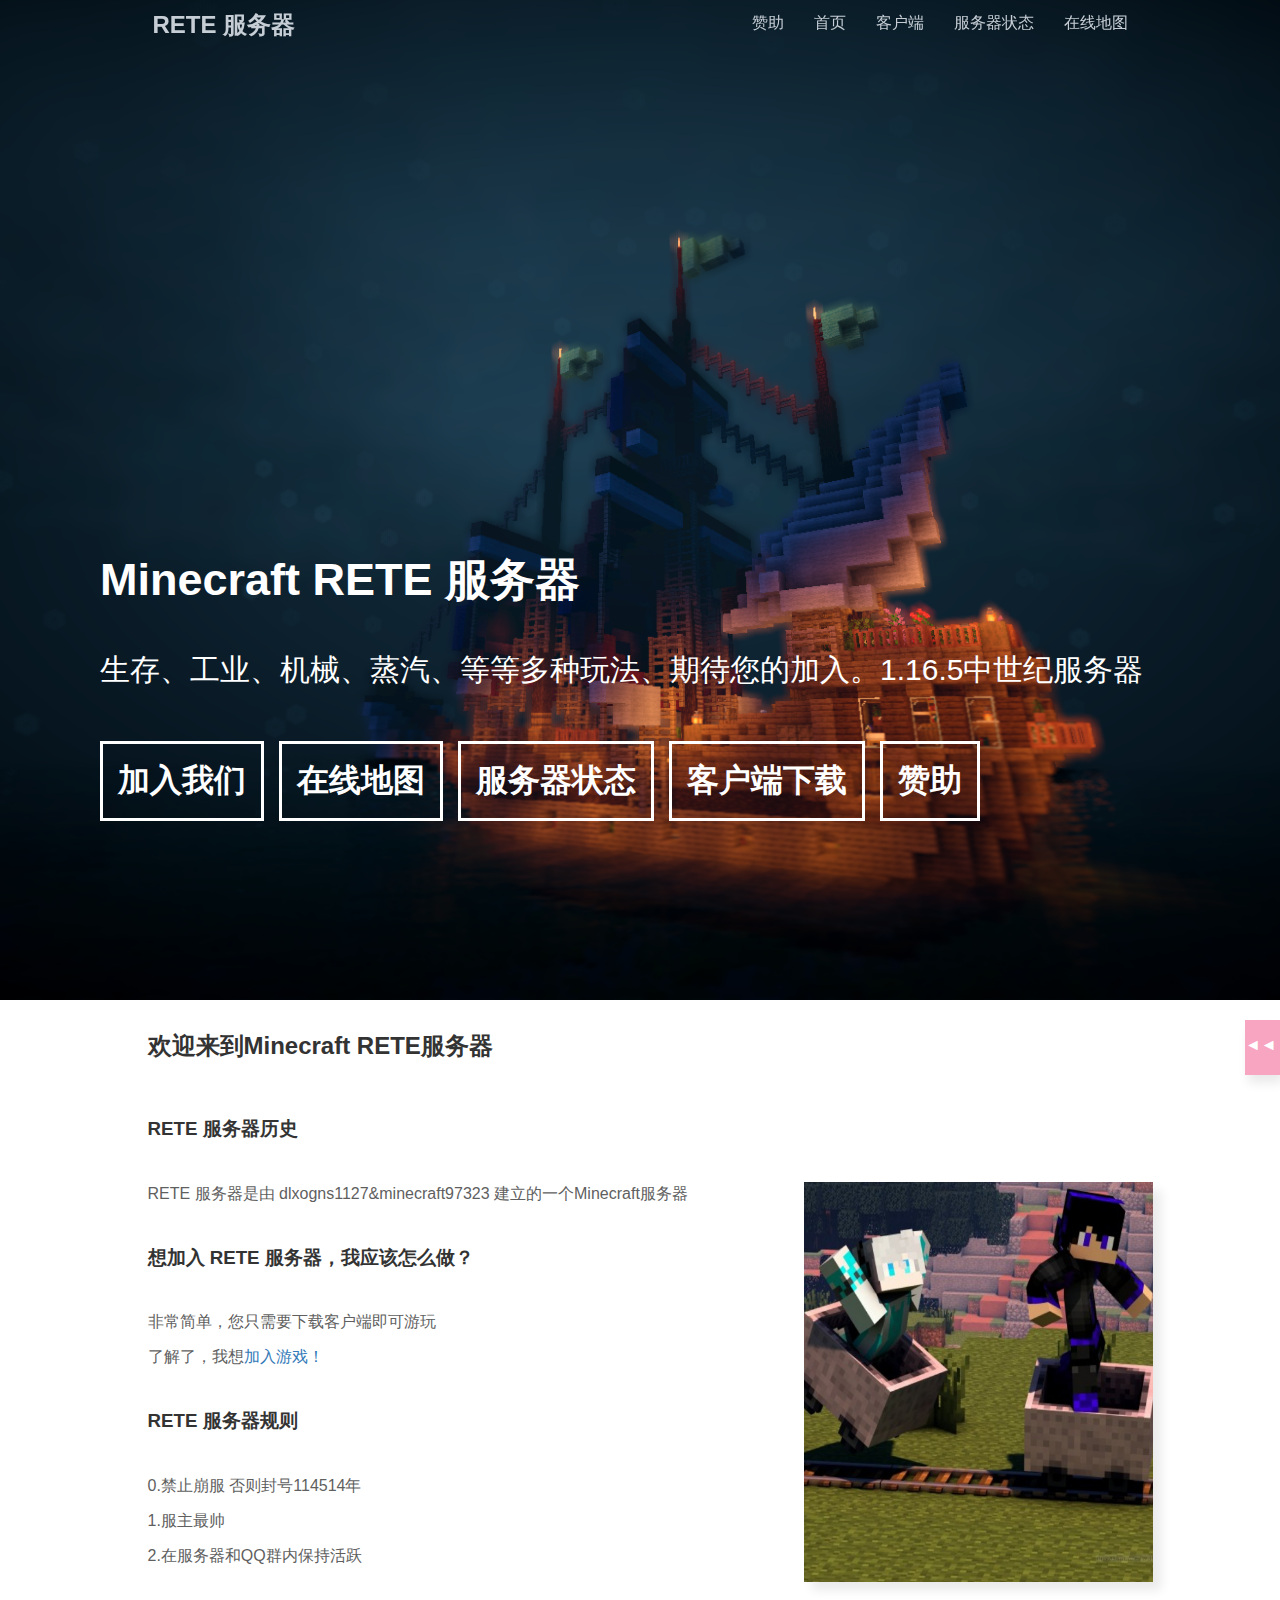
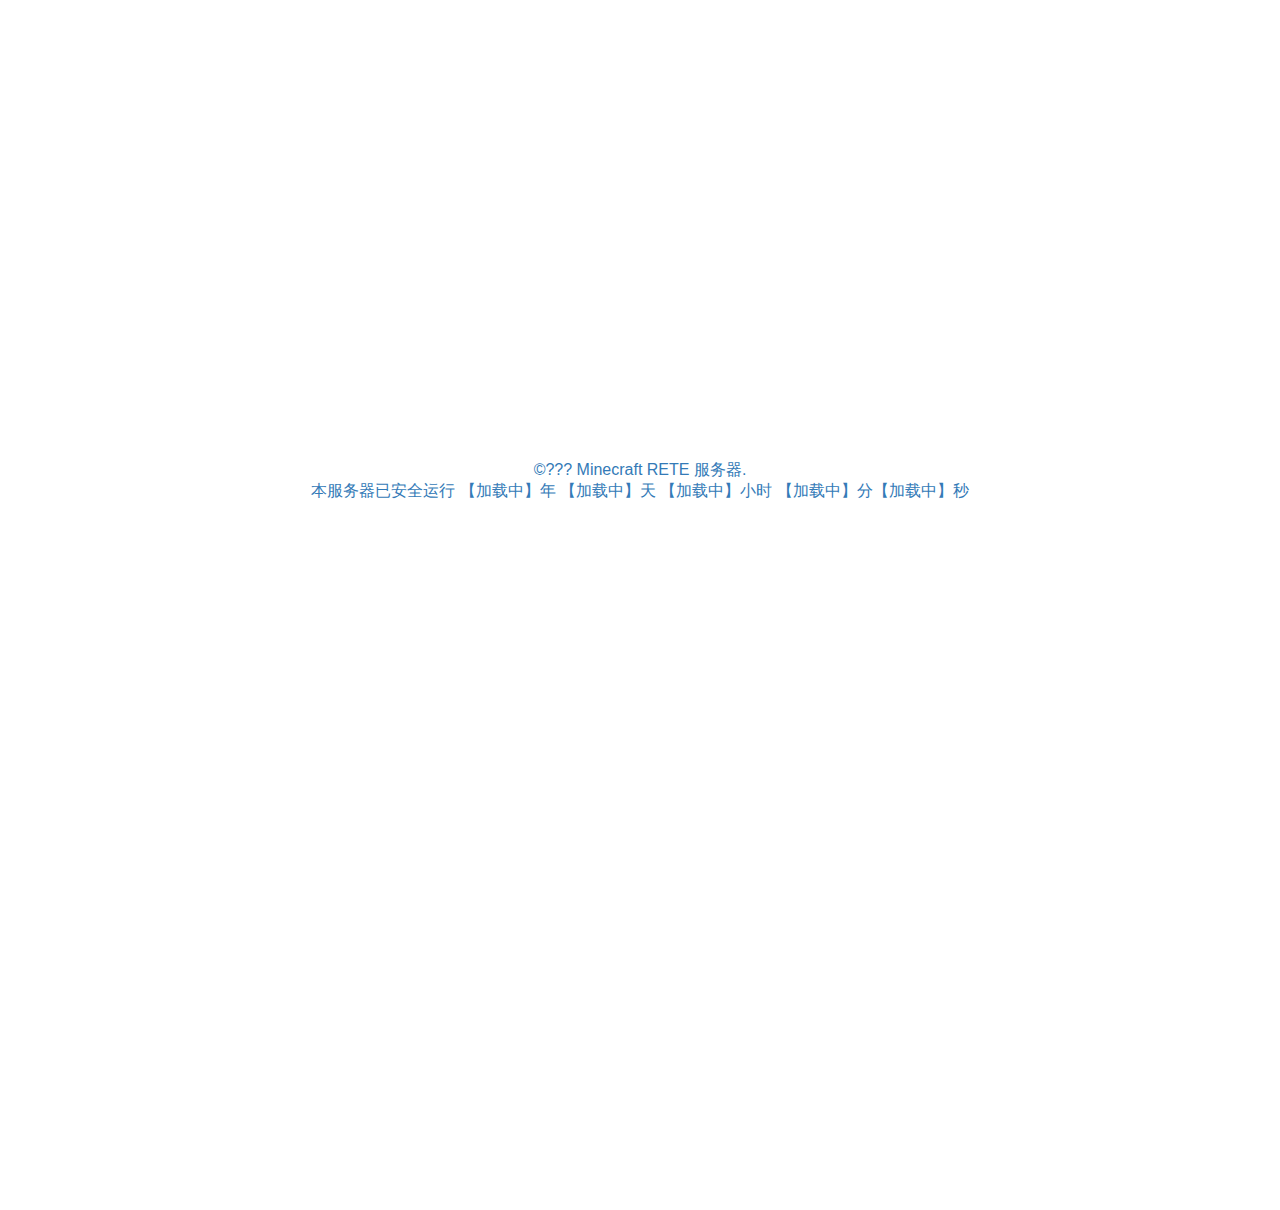
==== index.html @ aaea211e "Update index.html" ====
<!DOCTYPE html>
<html>

<head>
	<meta charset="utf-8">
              <meta name="referrer" content="no-referrer" />
	<meta name="description"
		content="欢迎访问 Minecraft RETE 服务器官网，Minecraft RETE 服务器是一个拥有生存、工业、机械、蒸汽、等等多种玩法，期待您的加入1.16.5中世纪服务器Minecraft RETE" />
	<meta http-equiv="X-UA-Compatible" content="IE=edge">
	<title>主页 | Minecraft RETE 服务器</title>
	<link rel="stylesheet" type="text/css" href="static/css/main.css">
	<link rel="shortcut icon" href="static/images/icon.ico" type="image/x-icon">
	<style type="text/css">
		.loading {
			width: 100%;
			height: 100%;
			z-index: 100;
			position: fixed;
			background: #FCFCFC;
		}

		.loading-img {
			width: 30em;
			height: 45em;
			margin: auto;
			background: url(static/images/1612704618.gif);
		}

		#menu-box {
			position: fixed;
			overflow: hidden;
			width: 100%;
			transition-duration: 0.4s;
			height: 3.125em;
			background: none;
		}

		.menu {
			width: 62.8125em;
			margin: auto;
			height: 3.125em;
			background: none;
		}

		.menu-item h2 a {
			padding-top: 0.375em;
			color: #C6CDD4;
			transition-duration: 0.4s;
			padding-left: 0.625em;
			float: left;
		}

		.menu-item a {
			padding: 0.8125em 0.9375em;
			color: #C6CDD4;
			float: right;
			transition-duration: 0.4s;
		}

		.menu-item a:hover {
			color: white;
			font-size: 1.25em;
		}

		.menu-item h2 a:hover {
			color: white;
			font-size: 1.6875em;
		}

		#item-box {
			height: 113.125em;
			background: white;
			overflow: hidden;
		}
	</style>
</head>

<body>
	<div id="menu-box">
		<div class="menu">
			<div class="menu-item">
				<h2 class="logo"><a href="/">RETE 服务器</a></h2>
				<div class="menu-item-list">
					<a href="http://p4.simpfun.cn:8948/">在线地图</a>
					<a href="status.html">服务器状态</a>
					<a href="download.html">客户端</a>
					<a href="/">首页</a>
					<a href="afdian.html">赞助</a>
				</div>
			</div>
		</div>
	</div>
	<div id="banner">
		<div class="join-buttom">
			<div class="join-item">
				<h2>Minecraft RETE 服务器</h2>
				<p>生存、工业、机械、蒸汽、等等多种玩法、期待您的加入。1.16.5中世纪服务器</p>
			</div>
			<h1><a href="https://jq.qq.com/?_wv=1027&k=o0RFuHCW">加入我们</a></h1>
			<h1><a href="http://p4.simpfun.cn:8948/">在线地图</a></h1>
			<h1><a href="status.html">服务器状态</a></h1>
			<h1><a href="download.html">客户端下载</a></h1>
			<h1><a href="afdian.html">赞助</a></h1>
		</div>
	</div>
	<div id="item-box">
		<div class="box"><a href="https://jq.qq.com/?_wv=1027&k=o0RFuHCW">&#9668&#9668 &nbsp; &nbsp;加入我们</a></div>
		<div class="item-page-box">
			<div class="item-page">
				<h2>欢迎来到Minecraft RETE服务器</h2>
				<div class="item-font">
					<img src="static/images/tx.jpg" alt="服务器LOGO">
					<h3>RETE 服务器历史</h3>
					<p>RETE 服务器是由 dlxogns1127&amp;minecraft97323 建立的一个Minecraft服务器</p>
					<h3>想加入 RETE 服务器，我应该怎么做？</h3>
					<p>非常简单，您只需要下载客户端即可游玩</p>
					<p>了解了，我想<a href="download.html">加入游戏！</a></p>
					<h3>RETE 服务器规则</h3>
					<p>0.禁止崩服 否则封号114514年</p>
					<p>1.服主最帅</p>
					<p>2.在服务器和QQ群内保持活跃</p>
				</div>
			</div>
		</div>
		<div id="footer">
			<p id="counter">
				&copy;<span id="year">???</span>&nbsp;Minecraft RETE 服务器.<br />
				<span id="sitetime">本服务器已安全运行 【加载中】年 【加载中】天 【加载中】小时 【加载中】分【加载中】秒</span>
			</p>
		</div>
	</div>
	<script src="https://code.jquery.com/jquery-3.6.1.js"
		integrity="sha256-3zlB5s2uwoUzrXK3BT7AX3FyvojsraNFxCc2vC/7pNI=" crossorigin="anonymous"></script>
	<script>
		function scroll() {
			var top = $("#item-box").offset().top;
			var scrollTop = $(window).scrollTop();
			if (scrollTop < top) {
				$('#menu-box').css({ "background": "none" });
				$('#menu-box').css({ "box-shadow": "none" });
				$(".menu-item h2 a").css({ "color": "#C6CDD4" })
				$(".menu-item a").css({ "color": "#C6CDD4" });
			} else {
				$("#menu-box").css({ "background": "#FFFFFF" });
				$("#menu-box").css({ "box-shadow": "0em 0em 0.5em #EAEAEA" });
				$(".menu-item h2 a").css({ "color": "#333333" })
				$(".menu-item-list a").css({ "color": "#333333" });
			}
		}
		$(window).on('scroll', function () {
			scroll()
		});
	</script>
	<script src="static/js/main.js"></script>
</body>

</html>
---- static/css/main.css ----
* {
	margin: 0px;
	padding: 0px;
	font-family: "微软雅黑", Roboto, Arial, sans-serif;
}

a {
	text-decoration: none;
}

#banner {
	background: url(../images/5dd404628e0e2e3ee9333fbb.png);
	background-size: cover;
	background-position: center;
	width: 100%;
	height: 1000px;
}

.join-buttom {
	padding-top: 550px;
	padding-left: 100px;
}

.join-buttom a {
	padding: 15px;
	border: 3px solid white;
	color: white;
	margin-right: 15px;
	float: left;
	transition: 0.4s;
}

.join-item {
	font-size: 1.875em;
	color: white;
	padding-bottom: 50px;
}

.join-item h2 {
	margin-bottom: 40px;
}

.join-buttom a:hover {
	color: black;
	background: white;
}

.item-page-box {
	padding-top: 10px;
	width: 1005px;
	height: 1050px;
	margin: auto;
	color: #5F5F5F;
	padding-left: 20px;
}

.item-page-box hr {
	margin-top: 20px;
	margin-bottom: 50px;
	height: 4px;
	border: none;
	background: #EBEBEB;
}

.item-page-box h2 {
	padding: 20px 0px;
	color: #333333;
}

.item-font h3 {
	line-height: 5em;
	color: #333333;
}

.item-font p {
	line-height: 2.1875em;
}

.item-font a {
	color: #337AB7;
}

.item-font img {
	margin-top: 6.25em;
	box-shadow: 0.5em 0.5em 0.625em #EAEAEA;
	float: right;
	height: 25em;
	width: 21.8125em;
}

#footer {
	padding-bottom: 40px;
}

#footer a {
	padding-right: 20px;
	color: #5F5F5F;
	transition: 0.4s;
}

#footer a:hover {
	color: #337AB7;
}

#footer p[id="counter"] {
	color: #337AB7;
	text-align: center;
}

.box a {
	overflow: hidden;
	color: white;
	margin-top: 20px;
	float: right;
	background: #f8a5c2;
	width: 25px;
	height: 40px;
	padding-top: 15px;
	padding-right: 10px;
	white-space: nowrap;
	transition: 0.4s;
	box-shadow: 3px 8px 10px #EAEAEA;
}

.box a:hover {
	width: 120px;
}
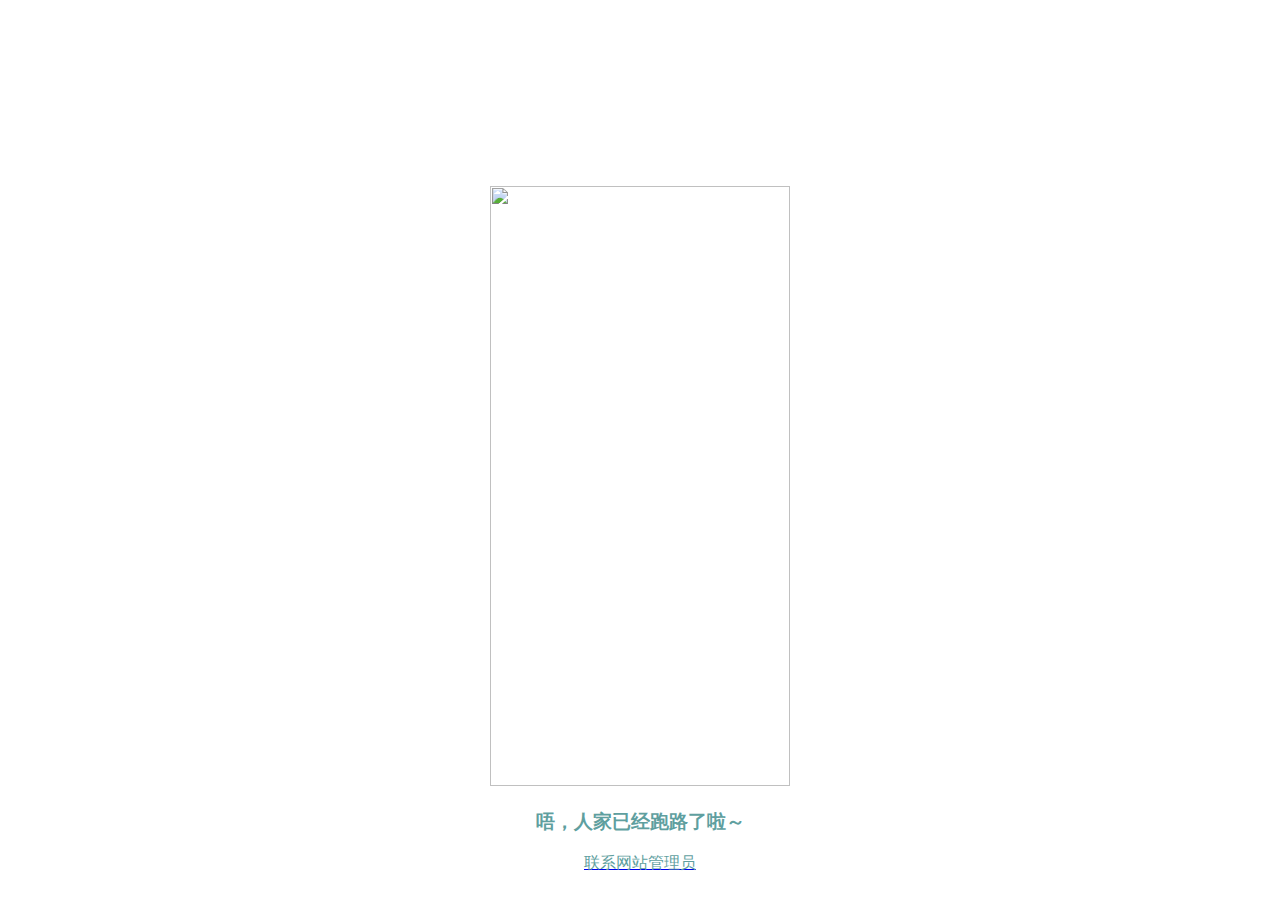
==== commit 873bd780: "跑路" ====
--- a/index.html
+++ b/index.html
@@ -1,157 +1,20 @@
-<!DOCTYPE html>
+<!doctype html>
 <html>
-
 <head>
-	<meta charset="utf-8">
-              <meta name="referrer" content="no-referrer" />
-	<meta name="description"
-		content="欢迎访问 Minecraft RETE 服务器官网，Minecraft RETE 服务器是一个拥有生存、工业、机械、蒸汽、等等多种玩法，期待您的加入1.16.5中世纪服务器Minecraft RETE" />
-	<meta http-equiv="X-UA-Compatible" content="IE=edge">
-	<title>主页 | Minecraft RETE 服务器</title>
-	<link rel="stylesheet" type="text/css" href="static/css/main.css">
-	<link rel="shortcut icon" href="static/images/icon.ico" type="image/x-icon">
-	<style type="text/css">
-		.loading {
-			width: 100%;
-			height: 100%;
-			z-index: 100;
-			position: fixed;
-			background: #FCFCFC;
-		}
-
-		.loading-img {
-			width: 30em;
-			height: 45em;
-			margin: auto;
-			background: url(static/images/1612704618.gif);
-		}
-
-		#menu-box {
-			position: fixed;
-			overflow: hidden;
-			width: 100%;
-			transition-duration: 0.4s;
-			height: 3.125em;
-			background: none;
-		}
-
-		.menu {
-			width: 62.8125em;
-			margin: auto;
-			height: 3.125em;
-			background: none;
-		}
-
-		.menu-item h2 a {
-			padding-top: 0.375em;
-			color: #C6CDD4;
-			transition-duration: 0.4s;
-			padding-left: 0.625em;
-			float: left;
-		}
-
-		.menu-item a {
-			padding: 0.8125em 0.9375em;
-			color: #C6CDD4;
-			float: right;
-			transition-duration: 0.4s;
-		}
-
-		.menu-item a:hover {
-			color: white;
-			font-size: 1.25em;
-		}
-
-		.menu-item h2 a:hover {
-			color: white;
-			font-size: 1.6875em;
-		}
-
-		#item-box {
-			height: 113.125em;
-			background: white;
-			overflow: hidden;
-		}
-	</style>
+<meta charset="utf-8">
+<title>跑路</title>
+<meta http-equiv="refresh" content="5;url=https://bbs.mcrete.top">
 </head>
 
 <body>
-	<div id="menu-box">
-		<div class="menu">
-			<div class="menu-item">
-				<h2 class="logo"><a href="/">RETE 服务器</a></h2>
-				<div class="menu-item-list">
-					<a href="http://p4.simpfun.cn:8948/">在线地图</a>
-					<a href="status.html">服务器状态</a>
-					<a href="download.html">客户端</a>
-					<a href="/">首页</a>
-					<a href="afdian.html">赞助</a>
-				</div>
-			</div>
-		</div>
-	</div>
-	<div id="banner">
-		<div class="join-buttom">
-			<div class="join-item">
-				<h2>Minecraft RETE 服务器</h2>
-				<p>生存、工业、机械、蒸汽、等等多种玩法、期待您的加入。1.16.5中世纪服务器</p>
-			</div>
-			<h1><a href="https://jq.qq.com/?_wv=1027&k=o0RFuHCW">加入我们</a></h1>
-			<h1><a href="http://p4.simpfun.cn:8948/">在线地图</a></h1>
-			<h1><a href="status.html">服务器状态</a></h1>
-			<h1><a href="download.html">客户端下载</a></h1>
-			<h1><a href="afdian.html">赞助</a></h1>
-		</div>
-	</div>
-	<div id="item-box">
-		<div class="box"><a href="https://jq.qq.com/?_wv=1027&k=o0RFuHCW">&#9668&#9668 &nbsp; &nbsp;加入我们</a></div>
-		<div class="item-page-box">
-			<div class="item-page">
-				<h2>欢迎来到Minecraft RETE服务器</h2>
-				<div class="item-font">
-					<img src="static/images/tx.jpg" alt="服务器LOGO">
-					<h3>RETE 服务器历史</h3>
-					<p>RETE 服务器是由 dlxogns1127&amp;minecraft97323 建立的一个Minecraft服务器</p>
-					<h3>想加入 RETE 服务器，我应该怎么做？</h3>
-					<p>非常简单，您只需要下载客户端即可游玩</p>
-					<p>了解了，我想<a href="download.html">加入游戏！</a></p>
-					<h3>RETE 服务器规则</h3>
-					<p>0.禁止崩服 否则封号114514年</p>
-					<p>1.服主最帅</p>
-					<p>2.在服务器和QQ群内保持活跃</p>
-				</div>
-			</div>
-		</div>
-		<div id="footer">
-			<p id="counter">
-				&copy;<span id="year">???</span>&nbsp;Minecraft RETE 服务器.<br />
-				<span id="sitetime">本服务器已安全运行 【加载中】年 【加载中】天 【加载中】小时 【加载中】分【加载中】秒</span>
-			</p>
-		</div>
-	</div>
-	<script src="https://code.jquery.com/jquery-3.6.1.js"
-		integrity="sha256-3zlB5s2uwoUzrXK3BT7AX3FyvojsraNFxCc2vC/7pNI=" crossorigin="anonymous"></script>
-	<script>
-		function scroll() {
-			var top = $("#item-box").offset().top;
-			var scrollTop = $(window).scrollTop();
-			if (scrollTop < top) {
-				$('#menu-box').css({ "background": "none" });
-				$('#menu-box').css({ "box-shadow": "none" });
-				$(".menu-item h2 a").css({ "color": "#C6CDD4" })
-				$(".menu-item a").css({ "color": "#C6CDD4" });
-			} else {
-				$("#menu-box").css({ "background": "#FFFFFF" });
-				$("#menu-box").css({ "box-shadow": "0em 0em 0.5em #EAEAEA" });
-				$(".menu-item h2 a").css({ "color": "#333333" })
-				$(".menu-item-list a").css({ "color": "#333333" });
-			}
-		}
-		$(window).on('scroll', function () {
-			scroll()
-		});
-	</script>
-	<script src="static/js/main.js"></script>
-</body>
-
-</html>
+<center>
+<p>&nbsp;</p>
+<p>&nbsp;</p>
+<p>&nbsp;</p>
+<p>&nbsp;</p>
+<p>&nbsp;</p>
+<p><img src="https://s1.ax1x.com/2023/03/24/ppBwGnI.png" width="300xp" height="600xp"></p>
+<h3><p><font color="#5F9F9F">唔，人家已经跑路了啦～</font></p></h3>
+<a href="mailto:3331868032@qq.com"<h3><p><font color="#5F9F9F">联系网站管理员</font></p></h3>
+</center></body>
+</html>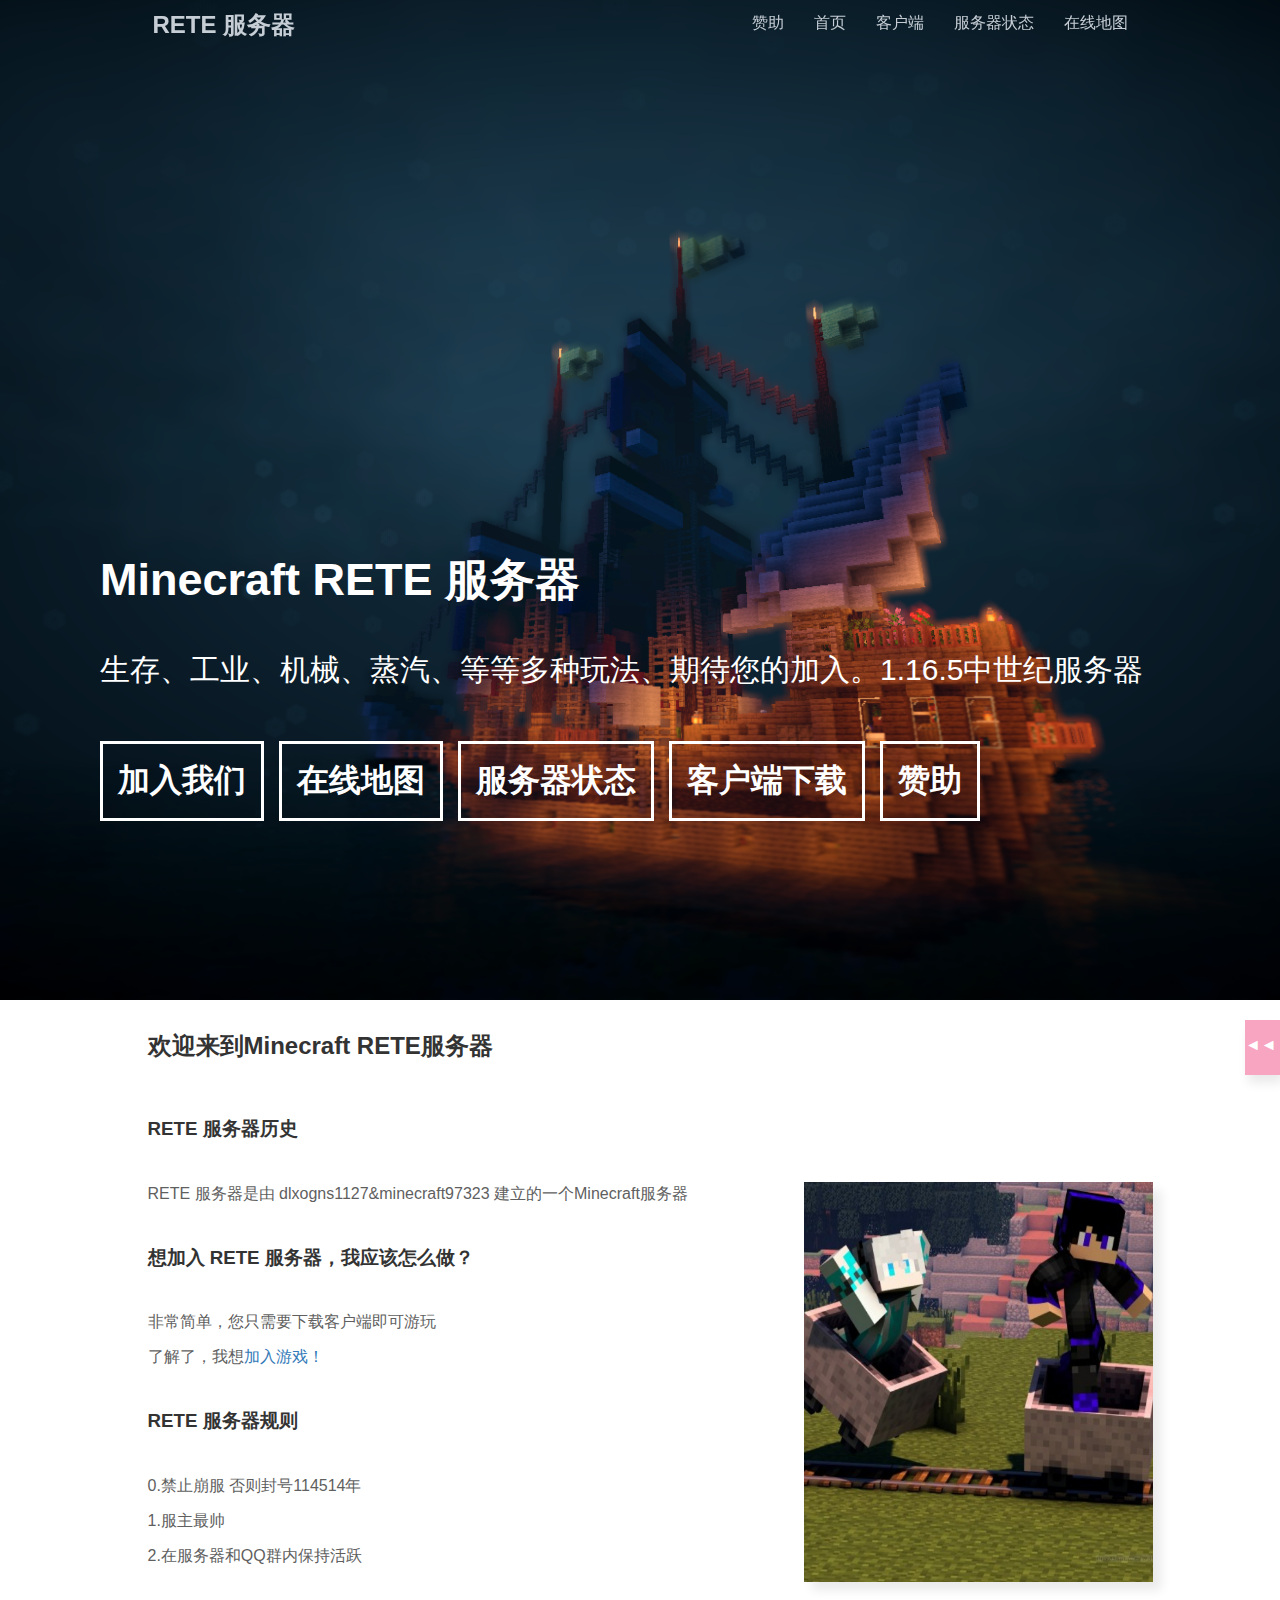
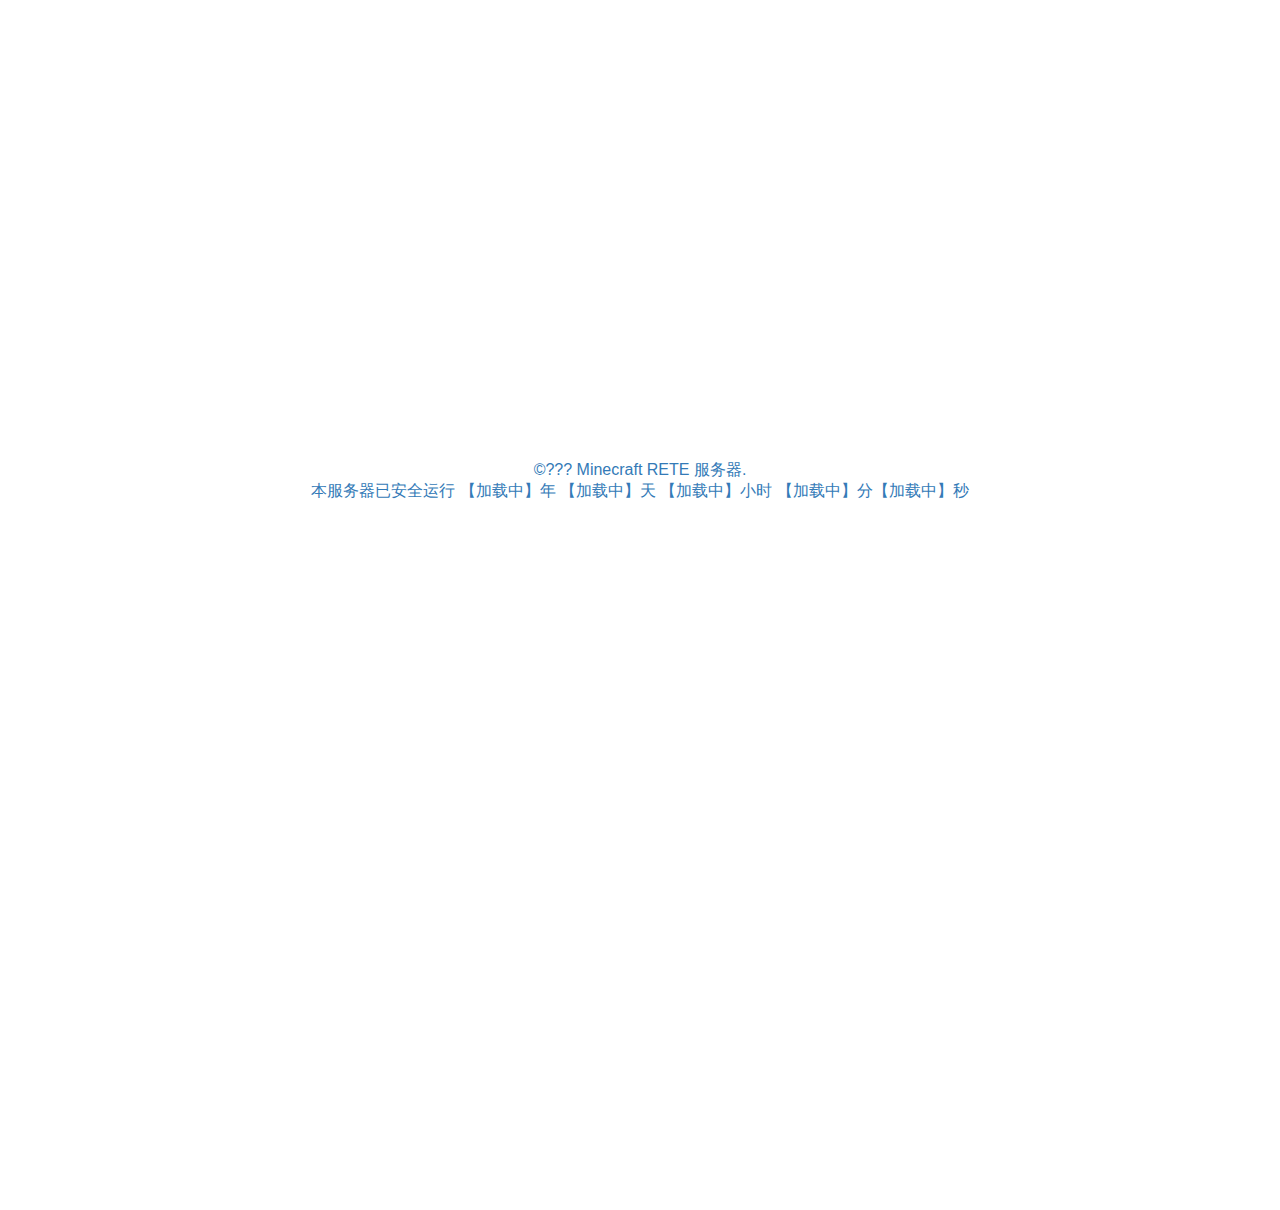
==== commit 7fd6a79b: "不跑路了" ====
--- a/index.html
+++ b/index.html
@@ -1,20 +1,157 @@
-<!doctype html>
+<!DOCTYPE html>
 <html>
+
 <head>
-<meta charset="utf-8">
-<title>跑路</title>
-<meta http-equiv="refresh" content="5;url=https://bbs.mcrete.top">
+	<meta charset="utf-8">
+              <meta name="referrer" content="no-referrer" />
+	<meta name="description"
+		content="欢迎访问 Minecraft RETE 服务器官网，Minecraft RETE 服务器是一个拥有生存、工业、机械、蒸汽、等等多种玩法，期待您的加入1.16.5中世纪服务器Minecraft RETE" />
+	<meta http-equiv="X-UA-Compatible" content="IE=edge">
+	<title>主页 | Minecraft RETE 服务器</title>
+	<link rel="stylesheet" type="text/css" href="static/css/main.css">
+	<link rel="shortcut icon" href="static/images/icon.ico" type="image/x-icon">
+	<style type="text/css">
+		.loading {
+			width: 100%;
+			height: 100%;
+			z-index: 100;
+			position: fixed;
+			background: #FCFCFC;
+		}
+
+		.loading-img {
+			width: 30em;
+			height: 45em;
+			margin: auto;
+			background: url(static/images/1612704618.gif);
+		}
+
+		#menu-box {
+			position: fixed;
+			overflow: hidden;
+			width: 100%;
+			transition-duration: 0.4s;
+			height: 3.125em;
+			background: none;
+		}
+
+		.menu {
+			width: 62.8125em;
+			margin: auto;
+			height: 3.125em;
+			background: none;
+		}
+
+		.menu-item h2 a {
+			padding-top: 0.375em;
+			color: #C6CDD4;
+			transition-duration: 0.4s;
+			padding-left: 0.625em;
+			float: left;
+		}
+
+		.menu-item a {
+			padding: 0.8125em 0.9375em;
+			color: #C6CDD4;
+			float: right;
+			transition-duration: 0.4s;
+		}
+
+		.menu-item a:hover {
+			color: white;
+			font-size: 1.25em;
+		}
+
+		.menu-item h2 a:hover {
+			color: white;
+			font-size: 1.6875em;
+		}
+
+		#item-box {
+			height: 113.125em;
+			background: white;
+			overflow: hidden;
+		}
+	</style>
 </head>
 
 <body>
-<center>
-<p>&nbsp;</p>
-<p>&nbsp;</p>
-<p>&nbsp;</p>
-<p>&nbsp;</p>
-<p>&nbsp;</p>
-<p><img src="https://s1.ax1x.com/2023/03/24/ppBwGnI.png" width="300xp" height="600xp"></p>
-<h3><p><font color="#5F9F9F">唔，人家已经跑路了啦～</font></p></h3>
-<a href="mailto:3331868032@qq.com"<h3><p><font color="#5F9F9F">联系网站管理员</font></p></h3>
-</center></body>
-</html>+	<div id="menu-box">
+		<div class="menu">
+			<div class="menu-item">
+				<h2 class="logo"><a href="/">RETE 服务器</a></h2>
+				<div class="menu-item-list">
+					<a href="http://p4.simpfun.cn:8948/">在线地图</a>
+					<a href="status.html">服务器状态</a>
+					<a href="download.html">客户端</a>
+					<a href="/">首页</a>
+					<a href="afdian.html">赞助</a>
+				</div>
+			</div>
+		</div>
+	</div>
+	<div id="banner">
+		<div class="join-buttom">
+			<div class="join-item">
+				<h2>Minecraft RETE 服务器</h2>
+				<p>生存、工业、机械、蒸汽、等等多种玩法、期待您的加入。1.16.5中世纪服务器</p>
+			</div>
+			<h1><a href="https://jq.qq.com/?_wv=1027&k=o0RFuHCW">加入我们</a></h1>
+			<h1><a href="http://p4.simpfun.cn:8948/">在线地图</a></h1>
+			<h1><a href="status.html">服务器状态</a></h1>
+			<h1><a href="download.html">客户端下载</a></h1>
+			<h1><a href="afdian.html">赞助</a></h1>
+		</div>
+	</div>
+	<div id="item-box">
+		<div class="box"><a href="https://jq.qq.com/?_wv=1027&k=o0RFuHCW">&#9668&#9668 &nbsp; &nbsp;加入我们</a></div>
+		<div class="item-page-box">
+			<div class="item-page">
+				<h2>欢迎来到Minecraft RETE服务器</h2>
+				<div class="item-font">
+					<img src="static/images/tx.jpg" alt="服务器LOGO">
+					<h3>RETE 服务器历史</h3>
+					<p>RETE 服务器是由 dlxogns1127&amp;minecraft97323 建立的一个Minecraft服务器</p>
+					<h3>想加入 RETE 服务器，我应该怎么做？</h3>
+					<p>非常简单，您只需要下载客户端即可游玩</p>
+					<p>了解了，我想<a href="download.html">加入游戏！</a></p>
+					<h3>RETE 服务器规则</h3>
+					<p>0.禁止崩服 否则封号114514年</p>
+					<p>1.服主最帅</p>
+					<p>2.在服务器和QQ群内保持活跃</p>
+				</div>
+			</div>
+		</div>
+		<div id="footer">
+			<p id="counter">
+				&copy;<span id="year">???</span>&nbsp;Minecraft RETE 服务器.<br />
+				<span id="sitetime">本服务器已安全运行 【加载中】年 【加载中】天 【加载中】小时 【加载中】分【加载中】秒</span>
+			</p>
+		</div>
+	</div>
+	<script src="https://code.jquery.com/jquery-3.6.1.js"
+		integrity="sha256-3zlB5s2uwoUzrXK3BT7AX3FyvojsraNFxCc2vC/7pNI=" crossorigin="anonymous"></script>
+	<script>
+		function scroll() {
+			var top = $("#item-box").offset().top;
+			var scrollTop = $(window).scrollTop();
+			if (scrollTop < top) {
+				$('#menu-box').css({ "background": "none" });
+				$('#menu-box').css({ "box-shadow": "none" });
+				$(".menu-item h2 a").css({ "color": "#C6CDD4" })
+				$(".menu-item a").css({ "color": "#C6CDD4" });
+			} else {
+				$("#menu-box").css({ "background": "#FFFFFF" });
+				$("#menu-box").css({ "box-shadow": "0em 0em 0.5em #EAEAEA" });
+				$(".menu-item h2 a").css({ "color": "#333333" })
+				$(".menu-item-list a").css({ "color": "#333333" });
+			}
+		}
+		$(window).on('scroll', function () {
+			scroll()
+		});
+	</script>
+	<script src="static/js/main.js"></script>
+</body>
+
+</html>
--- a/static/css/main.css
+++ b/static/css/main.css
@@ -0,0 +1,127 @@
+* {
+	margin: 0px;
+	padding: 0px;
+	font-family: "微软雅黑", Roboto, Arial, sans-serif;
+}
+
+a {
+	text-decoration: none;
+}
+
+#banner {
+	background: url(../images/5dd404628e0e2e3ee9333fbb.png);
+	background-size: cover;
+	background-position: center;
+	width: 100%;
+	height: 1000px;
+}
+
+.join-buttom {
+	padding-top: 550px;
+	padding-left: 100px;
+}
+
+.join-buttom a {
+	padding: 15px;
+	border: 3px solid white;
+	color: white;
+	margin-right: 15px;
+	float: left;
+	transition: 0.4s;
+}
+
+.join-item {
+	font-size: 1.875em;
+	color: white;
+	padding-bottom: 50px;
+}
+
+.join-item h2 {
+	margin-bottom: 40px;
+}
+
+.join-buttom a:hover {
+	color: black;
+	background: white;
+}
+
+.item-page-box {
+	padding-top: 10px;
+	width: 1005px;
+	height: 1050px;
+	margin: auto;
+	color: #5F5F5F;
+	padding-left: 20px;
+}
+
+.item-page-box hr {
+	margin-top: 20px;
+	margin-bottom: 50px;
+	height: 4px;
+	border: none;
+	background: #EBEBEB;
+}
+
+.item-page-box h2 {
+	padding: 20px 0px;
+	color: #333333;
+}
+
+.item-font h3 {
+	line-height: 5em;
+	color: #333333;
+}
+
+.item-font p {
+	line-height: 2.1875em;
+}
+
+.item-font a {
+	color: #337AB7;
+}
+
+.item-font img {
+	margin-top: 6.25em;
+	box-shadow: 0.5em 0.5em 0.625em #EAEAEA;
+	float: right;
+	height: 25em;
+	width: 21.8125em;
+}
+
+#footer {
+	padding-bottom: 40px;
+}
+
+#footer a {
+	padding-right: 20px;
+	color: #5F5F5F;
+	transition: 0.4s;
+}
+
+#footer a:hover {
+	color: #337AB7;
+}
+
+#footer p[id="counter"] {
+	color: #337AB7;
+	text-align: center;
+}
+
+.box a {
+	overflow: hidden;
+	color: white;
+	margin-top: 20px;
+	float: right;
+	background: #f8a5c2;
+	width: 25px;
+	height: 40px;
+	padding-top: 15px;
+	padding-right: 10px;
+	white-space: nowrap;
+	transition: 0.4s;
+	box-shadow: 3px 8px 10px #EAEAEA;
+}
+
+.box a:hover {
+	width: 120px;
+}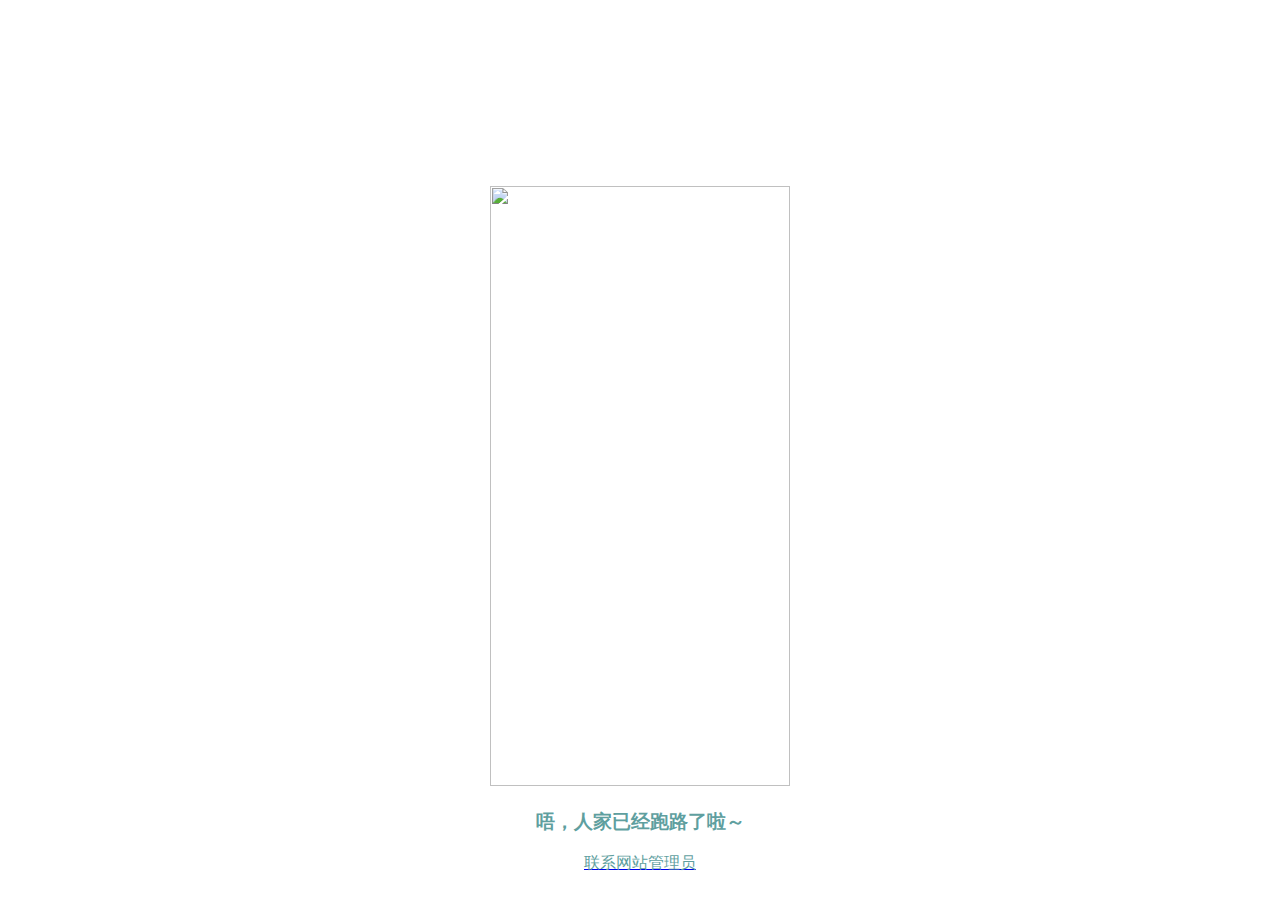
==== commit e654c3b5: "再次跑路" ====
--- a/index.html
+++ b/index.html
@@ -1,157 +1,20 @@
-<!DOCTYPE html>
+<!doctype html>
 <html>
-
 <head>
-	<meta charset="utf-8">
-              <meta name="referrer" content="no-referrer" />
-	<meta name="description"
-		content="欢迎访问 Minecraft RETE 服务器官网，Minecraft RETE 服务器是一个拥有生存、工业、机械、蒸汽、等等多种玩法，期待您的加入1.16.5中世纪服务器Minecraft RETE" />
-	<meta http-equiv="X-UA-Compatible" content="IE=edge">
-	<title>主页 | Minecraft RETE 服务器</title>
-	<link rel="stylesheet" type="text/css" href="static/css/main.css">
-	<link rel="shortcut icon" href="static/images/icon.ico" type="image/x-icon">
-	<style type="text/css">
-		.loading {
-			width: 100%;
-			height: 100%;
-			z-index: 100;
-			position: fixed;
-			background: #FCFCFC;
-		}
-
-		.loading-img {
-			width: 30em;
-			height: 45em;
-			margin: auto;
-			background: url(static/images/1612704618.gif);
-		}
-
-		#menu-box {
-			position: fixed;
-			overflow: hidden;
-			width: 100%;
-			transition-duration: 0.4s;
-			height: 3.125em;
-			background: none;
-		}
-
-		.menu {
-			width: 62.8125em;
-			margin: auto;
-			height: 3.125em;
-			background: none;
-		}
-
-		.menu-item h2 a {
-			padding-top: 0.375em;
-			color: #C6CDD4;
-			transition-duration: 0.4s;
-			padding-left: 0.625em;
-			float: left;
-		}
-
-		.menu-item a {
-			padding: 0.8125em 0.9375em;
-			color: #C6CDD4;
-			float: right;
-			transition-duration: 0.4s;
-		}
-
-		.menu-item a:hover {
-			color: white;
-			font-size: 1.25em;
-		}
-
-		.menu-item h2 a:hover {
-			color: white;
-			font-size: 1.6875em;
-		}
-
-		#item-box {
-			height: 113.125em;
-			background: white;
-			overflow: hidden;
-		}
-	</style>
+<meta charset="utf-8">
+<title>跑路</title>
+<meta http-equiv="refresh" content="5;url=https://bbs.mcrete.top">
 </head>
 
 <body>
-	<div id="menu-box">
-		<div class="menu">
-			<div class="menu-item">
-				<h2 class="logo"><a href="/">RETE 服务器</a></h2>
-				<div class="menu-item-list">
-					<a href="http://p4.simpfun.cn:8948/">在线地图</a>
-					<a href="status.html">服务器状态</a>
-					<a href="download.html">客户端</a>
-					<a href="/">首页</a>
-					<a href="afdian.html">赞助</a>
-				</div>
-			</div>
-		</div>
-	</div>
-	<div id="banner">
-		<div class="join-buttom">
-			<div class="join-item">
-				<h2>Minecraft RETE 服务器</h2>
-				<p>生存、工业、机械、蒸汽、等等多种玩法、期待您的加入。1.16.5中世纪服务器</p>
-			</div>
-			<h1><a href="https://jq.qq.com/?_wv=1027&k=o0RFuHCW">加入我们</a></h1>
-			<h1><a href="http://p4.simpfun.cn:8948/">在线地图</a></h1>
-			<h1><a href="status.html">服务器状态</a></h1>
-			<h1><a href="download.html">客户端下载</a></h1>
-			<h1><a href="afdian.html">赞助</a></h1>
-		</div>
-	</div>
-	<div id="item-box">
-		<div class="box"><a href="https://jq.qq.com/?_wv=1027&k=o0RFuHCW">&#9668&#9668 &nbsp; &nbsp;加入我们</a></div>
-		<div class="item-page-box">
-			<div class="item-page">
-				<h2>欢迎来到Minecraft RETE服务器</h2>
-				<div class="item-font">
-					<img src="static/images/tx.jpg" alt="服务器LOGO">
-					<h3>RETE 服务器历史</h3>
-					<p>RETE 服务器是由 dlxogns1127&amp;minecraft97323 建立的一个Minecraft服务器</p>
-					<h3>想加入 RETE 服务器，我应该怎么做？</h3>
-					<p>非常简单，您只需要下载客户端即可游玩</p>
-					<p>了解了，我想<a href="download.html">加入游戏！</a></p>
-					<h3>RETE 服务器规则</h3>
-					<p>0.禁止崩服 否则封号114514年</p>
-					<p>1.服主最帅</p>
-					<p>2.在服务器和QQ群内保持活跃</p>
-				</div>
-			</div>
-		</div>
-		<div id="footer">
-			<p id="counter">
-				&copy;<span id="year">???</span>&nbsp;Minecraft RETE 服务器.<br />
-				<span id="sitetime">本服务器已安全运行 【加载中】年 【加载中】天 【加载中】小时 【加载中】分【加载中】秒</span>
-			</p>
-		</div>
-	</div>
-	<script src="https://code.jquery.com/jquery-3.6.1.js"
-		integrity="sha256-3zlB5s2uwoUzrXK3BT7AX3FyvojsraNFxCc2vC/7pNI=" crossorigin="anonymous"></script>
-	<script>
-		function scroll() {
-			var top = $("#item-box").offset().top;
-			var scrollTop = $(window).scrollTop();
-			if (scrollTop < top) {
-				$('#menu-box').css({ "background": "none" });
-				$('#menu-box').css({ "box-shadow": "none" });
-				$(".menu-item h2 a").css({ "color": "#C6CDD4" })
-				$(".menu-item a").css({ "color": "#C6CDD4" });
-			} else {
-				$("#menu-box").css({ "background": "#FFFFFF" });
-				$("#menu-box").css({ "box-shadow": "0em 0em 0.5em #EAEAEA" });
-				$(".menu-item h2 a").css({ "color": "#333333" })
-				$(".menu-item-list a").css({ "color": "#333333" });
-			}
-		}
-		$(window).on('scroll', function () {
-			scroll()
-		});
-	</script>
-	<script src="static/js/main.js"></script>
-</body>
-
-</html>
+<center>
+<p>&nbsp;</p>
+<p>&nbsp;</p>
+<p>&nbsp;</p>
+<p>&nbsp;</p>
+<p>&nbsp;</p>
+<p><img src="https://s2.loli.net/2023/03/25/eE8ArZkm7odJuBf.png" width="300xp" height="600xp"></p>
+<h3><p><font color="#5F9F9F">唔，人家已经跑路了啦～</font></p></h3>
+<a href="mailto:3331868032@qq.com"<h3><p><font color="#5F9F9F">联系网站管理员</font></p></h3>
+</center></body>
+</html>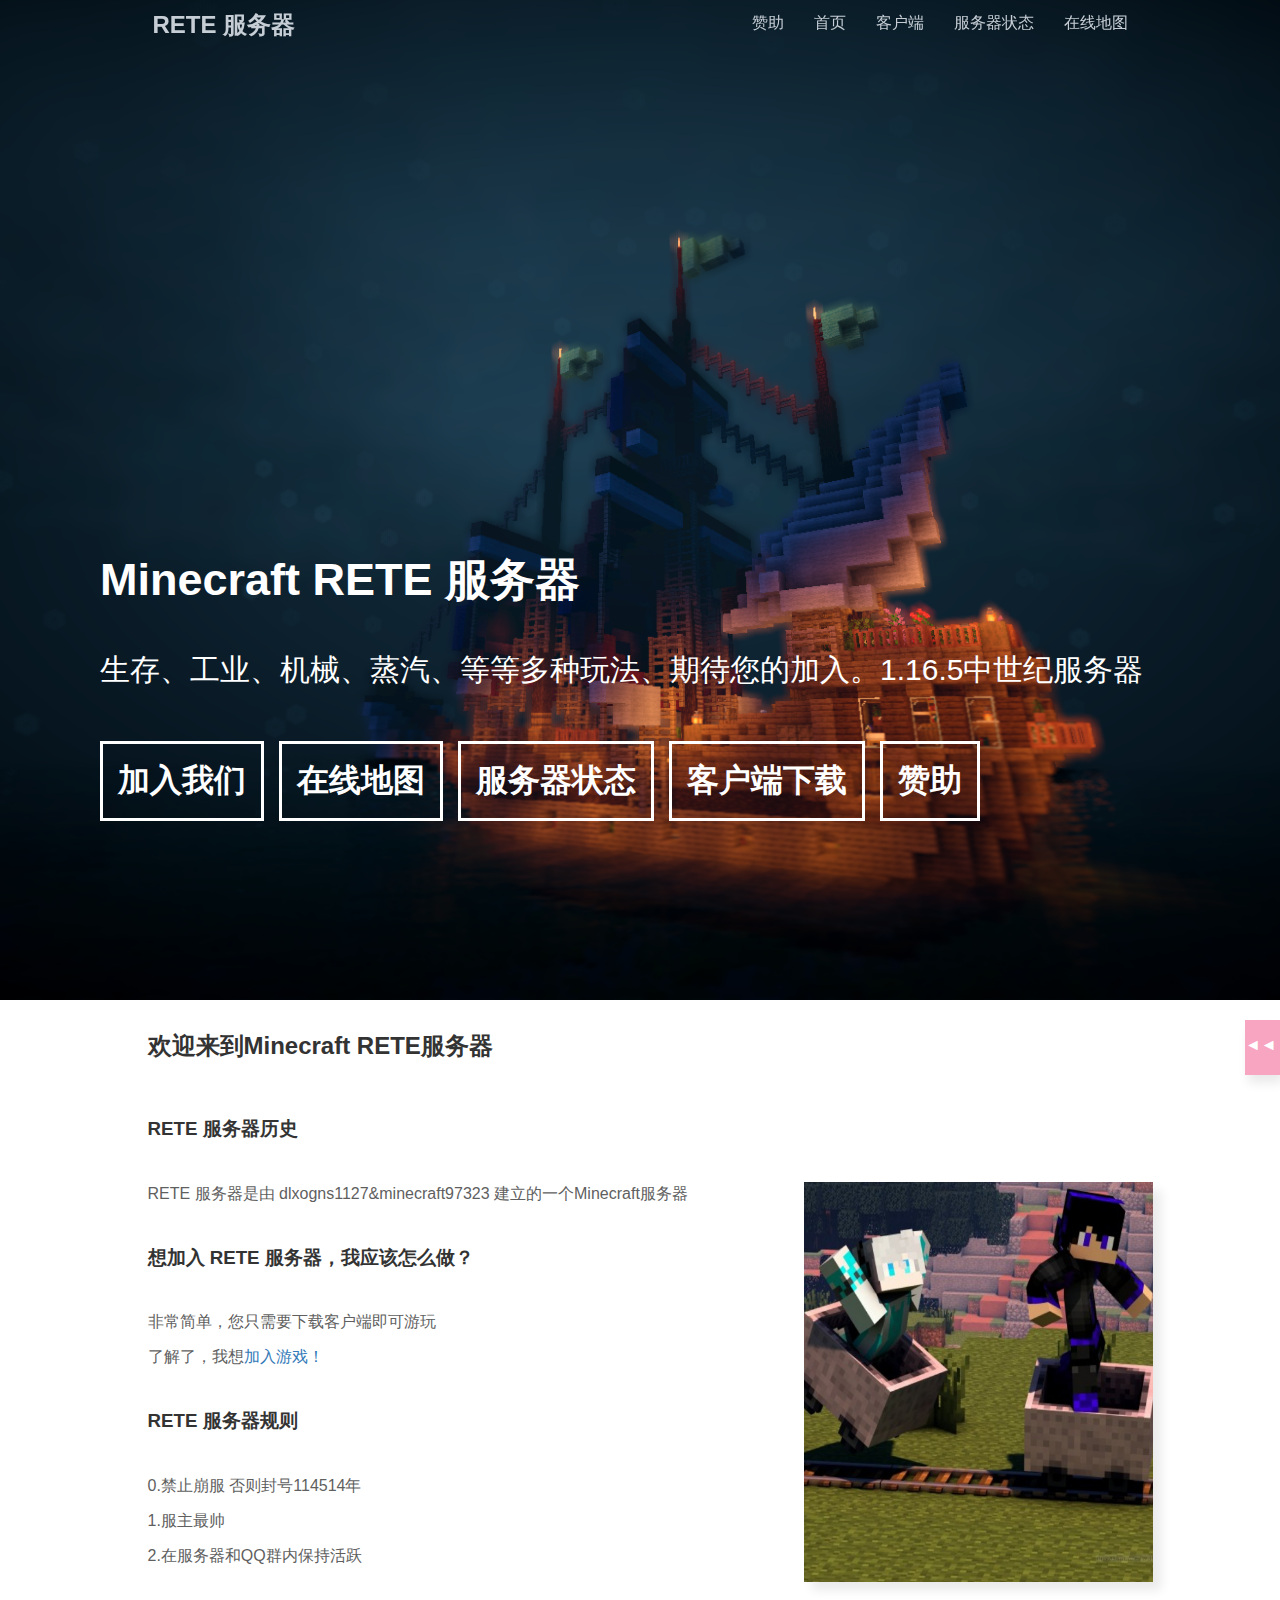
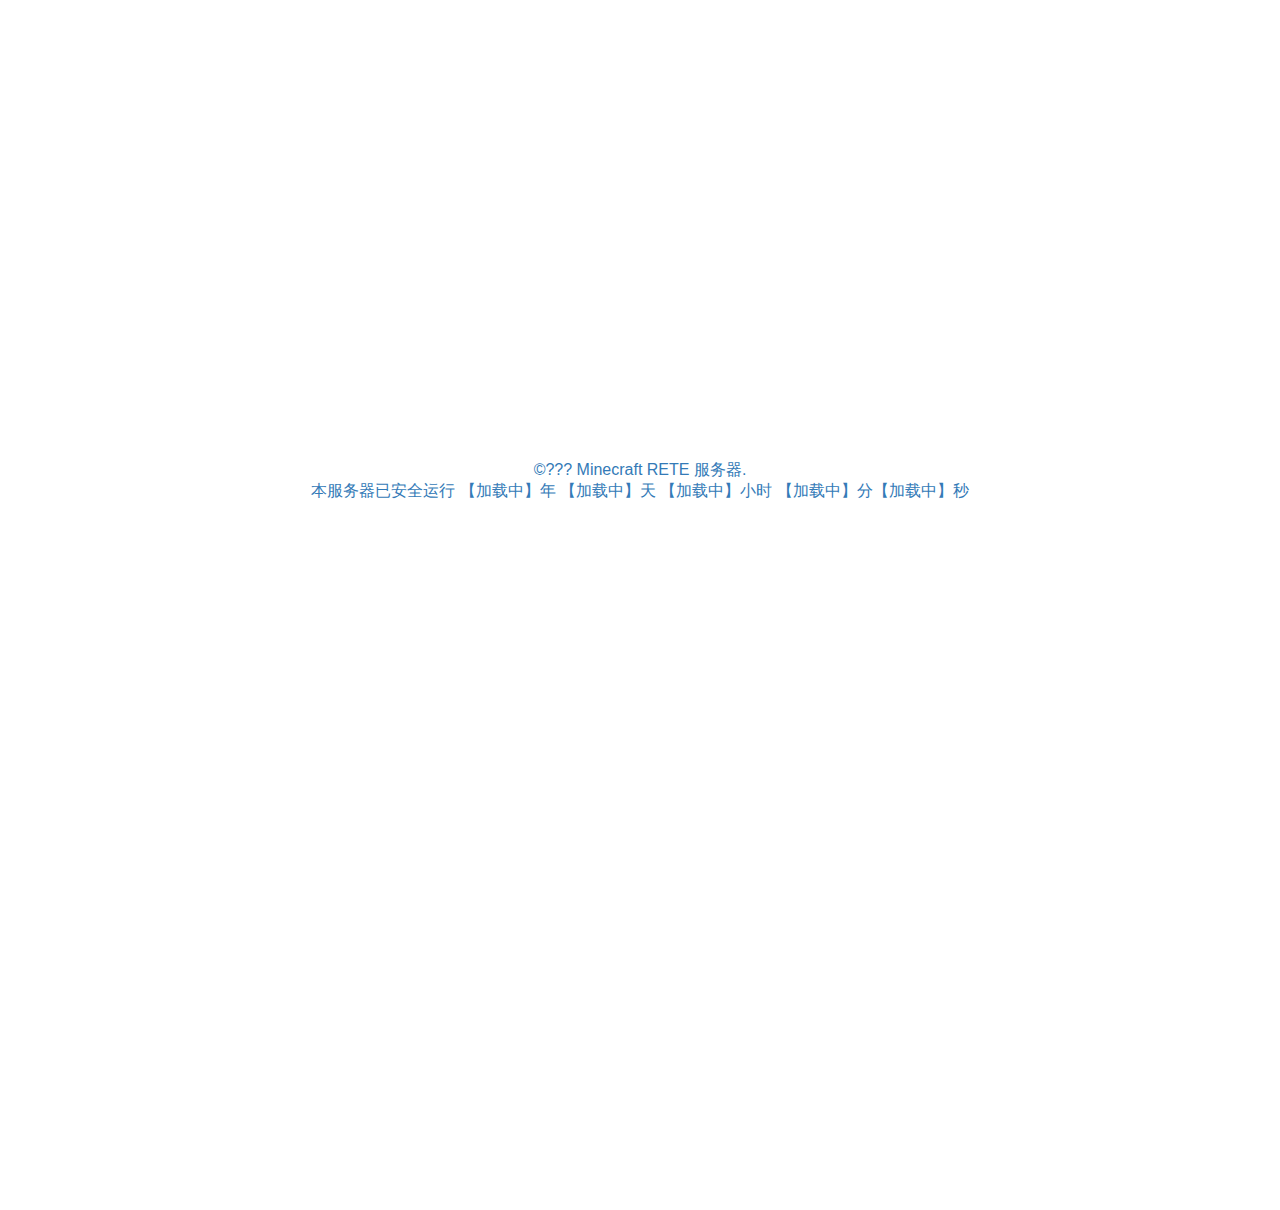
==== commit 12c8f3c3: "不跑路" ====
--- a/index.html
+++ b/index.html
@@ -1,20 +1,157 @@
-<!doctype html>
+<!DOCTYPE html>
 <html>
+
 <head>
-<meta charset="utf-8">
-<title>跑路</title>
-<meta http-equiv="refresh" content="5;url=https://bbs.mcrete.top">
+	<meta charset="utf-8">
+              <meta name="referrer" content="no-referrer" />
+	<meta name="description"
+		content="欢迎访问 Minecraft RETE 服务器官网，Minecraft RETE 服务器是一个拥有生存、工业、机械、蒸汽、等等多种玩法，期待您的加入1.16.5中世纪服务器Minecraft RETE" />
+	<meta http-equiv="X-UA-Compatible" content="IE=edge">
+	<title>主页 | Minecraft RETE 服务器</title>
+	<link rel="stylesheet" type="text/css" href="static/css/main.css">
+	<link rel="shortcut icon" href="static/images/icon.ico" type="image/x-icon">
+	<style type="text/css">
+		.loading {
+			width: 100%;
+			height: 100%;
+			z-index: 100;
+			position: fixed;
+			background: #FCFCFC;
+		}
+
+		.loading-img {
+			width: 30em;
+			height: 45em;
+			margin: auto;
+			background: url(static/images/1612704618.gif);
+		}
+
+		#menu-box {
+			position: fixed;
+			overflow: hidden;
+			width: 100%;
+			transition-duration: 0.4s;
+			height: 3.125em;
+			background: none;
+		}
+
+		.menu {
+			width: 62.8125em;
+			margin: auto;
+			height: 3.125em;
+			background: none;
+		}
+
+		.menu-item h2 a {
+			padding-top: 0.375em;
+			color: #C6CDD4;
+			transition-duration: 0.4s;
+			padding-left: 0.625em;
+			float: left;
+		}
+
+		.menu-item a {
+			padding: 0.8125em 0.9375em;
+			color: #C6CDD4;
+			float: right;
+			transition-duration: 0.4s;
+		}
+
+		.menu-item a:hover {
+			color: white;
+			font-size: 1.25em;
+		}
+
+		.menu-item h2 a:hover {
+			color: white;
+			font-size: 1.6875em;
+		}
+
+		#item-box {
+			height: 113.125em;
+			background: white;
+			overflow: hidden;
+		}
+	</style>
 </head>
 
 <body>
-<center>
-<p>&nbsp;</p>
-<p>&nbsp;</p>
-<p>&nbsp;</p>
-<p>&nbsp;</p>
-<p>&nbsp;</p>
-<p><img src="https://s2.loli.net/2023/03/25/eE8ArZkm7odJuBf.png" width="300xp" height="600xp"></p>
-<h3><p><font color="#5F9F9F">唔，人家已经跑路了啦～</font></p></h3>
-<a href="mailto:3331868032@qq.com"<h3><p><font color="#5F9F9F">联系网站管理员</font></p></h3>
-</center></body>
-</html>+	<div id="menu-box">
+		<div class="menu">
+			<div class="menu-item">
+				<h2 class="logo"><a href="/">RETE 服务器</a></h2>
+				<div class="menu-item-list">
+					<a href="http://p4.simpfun.cn:8948/">在线地图</a>
+					<a href="status.html">服务器状态</a>
+					<a href="download.html">客户端</a>
+					<a href="/">首页</a>
+					<a href="afdian.html">赞助</a>
+				</div>
+			</div>
+		</div>
+	</div>
+	<div id="banner">
+		<div class="join-buttom">
+			<div class="join-item">
+				<h2>Minecraft RETE 服务器</h2>
+				<p>生存、工业、机械、蒸汽、等等多种玩法、期待您的加入。1.16.5中世纪服务器</p>
+			</div>
+			<h1><a href="https://jq.qq.com/?_wv=1027&k=o0RFuHCW">加入我们</a></h1>
+			<h1><a href="http://p4.simpfun.cn:8948/">在线地图</a></h1>
+			<h1><a href="status.html">服务器状态</a></h1>
+			<h1><a href="download.html">客户端下载</a></h1>
+			<h1><a href="afdian.html">赞助</a></h1>
+		</div>
+	</div>
+	<div id="item-box">
+		<div class="box"><a href="https://jq.qq.com/?_wv=1027&k=o0RFuHCW">&#9668&#9668 &nbsp; &nbsp;加入我们</a></div>
+		<div class="item-page-box">
+			<div class="item-page">
+				<h2>欢迎来到Minecraft RETE服务器</h2>
+				<div class="item-font">
+					<img src="static/images/tx.jpg" alt="服务器LOGO">
+					<h3>RETE 服务器历史</h3>
+					<p>RETE 服务器是由 dlxogns1127&amp;minecraft97323 建立的一个Minecraft服务器</p>
+					<h3>想加入 RETE 服务器，我应该怎么做？</h3>
+					<p>非常简单，您只需要下载客户端即可游玩</p>
+					<p>了解了，我想<a href="download.html">加入游戏！</a></p>
+					<h3>RETE 服务器规则</h3>
+					<p>0.禁止崩服 否则封号114514年</p>
+					<p>1.服主最帅</p>
+					<p>2.在服务器和QQ群内保持活跃</p>
+				</div>
+			</div>
+		</div>
+		<div id="footer">
+			<p id="counter">
+				&copy;<span id="year">???</span>&nbsp;Minecraft RETE 服务器.<br />
+				<span id="sitetime">本服务器已安全运行 【加载中】年 【加载中】天 【加载中】小时 【加载中】分【加载中】秒</span>
+			</p>
+		</div>
+	</div>
+	<script src="https://code.jquery.com/jquery-3.6.1.js"
+		integrity="sha256-3zlB5s2uwoUzrXK3BT7AX3FyvojsraNFxCc2vC/7pNI=" crossorigin="anonymous"></script>
+	<script>
+		function scroll() {
+			var top = $("#item-box").offset().top;
+			var scrollTop = $(window).scrollTop();
+			if (scrollTop < top) {
+				$('#menu-box').css({ "background": "none" });
+				$('#menu-box').css({ "box-shadow": "none" });
+				$(".menu-item h2 a").css({ "color": "#C6CDD4" })
+				$(".menu-item a").css({ "color": "#C6CDD4" });
+			} else {
+				$("#menu-box").css({ "background": "#FFFFFF" });
+				$("#menu-box").css({ "box-shadow": "0em 0em 0.5em #EAEAEA" });
+				$(".menu-item h2 a").css({ "color": "#333333" })
+				$(".menu-item-list a").css({ "color": "#333333" });
+			}
+		}
+		$(window).on('scroll', function () {
+			scroll()
+		});
+	</script>
+	<script src="static/js/main.js"></script>
+</body>
+
+</html>
--- a/static/css/main.css
+++ b/static/css/main.css
@@ -0,0 +1,127 @@
+* {
+	margin: 0px;
+	padding: 0px;
+	font-family: "微软雅黑", Roboto, Arial, sans-serif;
+}
+
+a {
+	text-decoration: none;
+}
+
+#banner {
+	background: url(../images/5dd404628e0e2e3ee9333fbb.png);
+	background-size: cover;
+	background-position: center;
+	width: 100%;
+	height: 1000px;
+}
+
+.join-buttom {
+	padding-top: 550px;
+	padding-left: 100px;
+}
+
+.join-buttom a {
+	padding: 15px;
+	border: 3px solid white;
+	color: white;
+	margin-right: 15px;
+	float: left;
+	transition: 0.4s;
+}
+
+.join-item {
+	font-size: 1.875em;
+	color: white;
+	padding-bottom: 50px;
+}
+
+.join-item h2 {
+	margin-bottom: 40px;
+}
+
+.join-buttom a:hover {
+	color: black;
+	background: white;
+}
+
+.item-page-box {
+	padding-top: 10px;
+	width: 1005px;
+	height: 1050px;
+	margin: auto;
+	color: #5F5F5F;
+	padding-left: 20px;
+}
+
+.item-page-box hr {
+	margin-top: 20px;
+	margin-bottom: 50px;
+	height: 4px;
+	border: none;
+	background: #EBEBEB;
+}
+
+.item-page-box h2 {
+	padding: 20px 0px;
+	color: #333333;
+}
+
+.item-font h3 {
+	line-height: 5em;
+	color: #333333;
+}
+
+.item-font p {
+	line-height: 2.1875em;
+}
+
+.item-font a {
+	color: #337AB7;
+}
+
+.item-font img {
+	margin-top: 6.25em;
+	box-shadow: 0.5em 0.5em 0.625em #EAEAEA;
+	float: right;
+	height: 25em;
+	width: 21.8125em;
+}
+
+#footer {
+	padding-bottom: 40px;
+}
+
+#footer a {
+	padding-right: 20px;
+	color: #5F5F5F;
+	transition: 0.4s;
+}
+
+#footer a:hover {
+	color: #337AB7;
+}
+
+#footer p[id="counter"] {
+	color: #337AB7;
+	text-align: center;
+}
+
+.box a {
+	overflow: hidden;
+	color: white;
+	margin-top: 20px;
+	float: right;
+	background: #f8a5c2;
+	width: 25px;
+	height: 40px;
+	padding-top: 15px;
+	padding-right: 10px;
+	white-space: nowrap;
+	transition: 0.4s;
+	box-shadow: 3px 8px 10px #EAEAEA;
+}
+
+.box a:hover {
+	width: 120px;
+}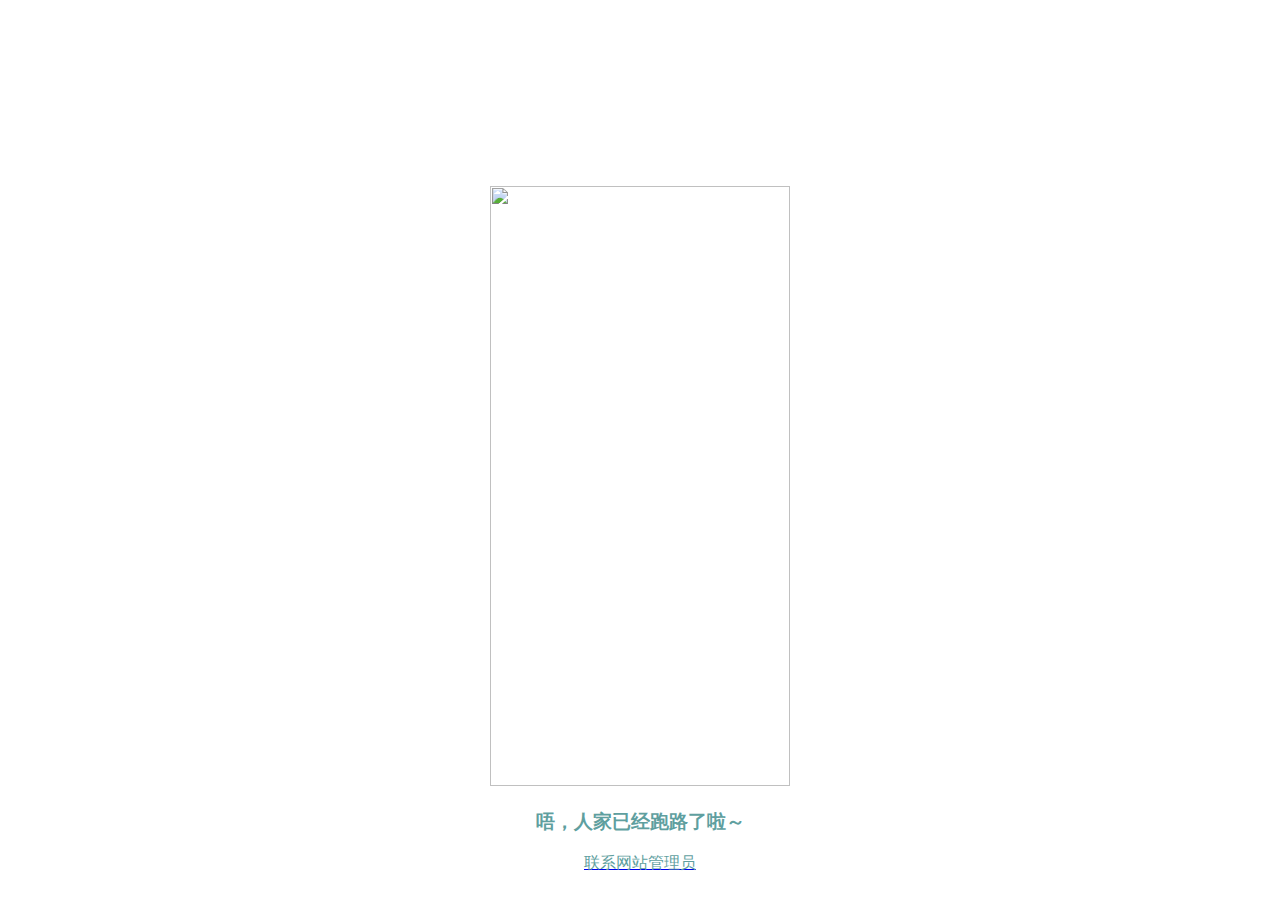
==== commit 934bffd0: "6" ====
--- a/index.html
+++ b/index.html
@@ -1,157 +1,20 @@
-<!DOCTYPE html>
+<!doctype html>
 <html>
-
 <head>
-	<meta charset="utf-8">
-              <meta name="referrer" content="no-referrer" />
-	<meta name="description"
-		content="欢迎访问 Minecraft RETE 服务器官网，Minecraft RETE 服务器是一个拥有生存、工业、机械、蒸汽、等等多种玩法，期待您的加入1.16.5中世纪服务器Minecraft RETE" />
-	<meta http-equiv="X-UA-Compatible" content="IE=edge">
-	<title>主页 | Minecraft RETE 服务器</title>
-	<link rel="stylesheet" type="text/css" href="static/css/main.css">
-	<link rel="shortcut icon" href="static/images/icon.ico" type="image/x-icon">
-	<style type="text/css">
-		.loading {
-			width: 100%;
-			height: 100%;
-			z-index: 100;
-			position: fixed;
-			background: #FCFCFC;
-		}
-
-		.loading-img {
-			width: 30em;
-			height: 45em;
-			margin: auto;
-			background: url(static/images/1612704618.gif);
-		}
-
-		#menu-box {
-			position: fixed;
-			overflow: hidden;
-			width: 100%;
-			transition-duration: 0.4s;
-			height: 3.125em;
-			background: none;
-		}
-
-		.menu {
-			width: 62.8125em;
-			margin: auto;
-			height: 3.125em;
-			background: none;
-		}
-
-		.menu-item h2 a {
-			padding-top: 0.375em;
-			color: #C6CDD4;
-			transition-duration: 0.4s;
-			padding-left: 0.625em;
-			float: left;
-		}
-
-		.menu-item a {
-			padding: 0.8125em 0.9375em;
-			color: #C6CDD4;
-			float: right;
-			transition-duration: 0.4s;
-		}
-
-		.menu-item a:hover {
-			color: white;
-			font-size: 1.25em;
-		}
-
-		.menu-item h2 a:hover {
-			color: white;
-			font-size: 1.6875em;
-		}
-
-		#item-box {
-			height: 113.125em;
-			background: white;
-			overflow: hidden;
-		}
-	</style>
+<meta charset="utf-8">
+<title>跑路</title>
+<meta http-equiv="refresh" content="5;url=https://bbs.mcrete.top">
 </head>
 
 <body>
-	<div id="menu-box">
-		<div class="menu">
-			<div class="menu-item">
-				<h2 class="logo"><a href="/">RETE 服务器</a></h2>
-				<div class="menu-item-list">
-					<a href="http://p4.simpfun.cn:8948/">在线地图</a>
-					<a href="status.html">服务器状态</a>
-					<a href="download.html">客户端</a>
-					<a href="/">首页</a>
-					<a href="afdian.html">赞助</a>
-				</div>
-			</div>
-		</div>
-	</div>
-	<div id="banner">
-		<div class="join-buttom">
-			<div class="join-item">
-				<h2>Minecraft RETE 服务器</h2>
-				<p>生存、工业、机械、蒸汽、等等多种玩法、期待您的加入。1.16.5中世纪服务器</p>
-			</div>
-			<h1><a href="https://jq.qq.com/?_wv=1027&k=o0RFuHCW">加入我们</a></h1>
-			<h1><a href="http://p4.simpfun.cn:8948/">在线地图</a></h1>
-			<h1><a href="status.html">服务器状态</a></h1>
-			<h1><a href="download.html">客户端下载</a></h1>
-			<h1><a href="afdian.html">赞助</a></h1>
-		</div>
-	</div>
-	<div id="item-box">
-		<div class="box"><a href="https://jq.qq.com/?_wv=1027&k=o0RFuHCW">&#9668&#9668 &nbsp; &nbsp;加入我们</a></div>
-		<div class="item-page-box">
-			<div class="item-page">
-				<h2>欢迎来到Minecraft RETE服务器</h2>
-				<div class="item-font">
-					<img src="static/images/tx.jpg" alt="服务器LOGO">
-					<h3>RETE 服务器历史</h3>
-					<p>RETE 服务器是由 dlxogns1127&amp;minecraft97323 建立的一个Minecraft服务器</p>
-					<h3>想加入 RETE 服务器，我应该怎么做？</h3>
-					<p>非常简单，您只需要下载客户端即可游玩</p>
-					<p>了解了，我想<a href="download.html">加入游戏！</a></p>
-					<h3>RETE 服务器规则</h3>
-					<p>0.禁止崩服 否则封号114514年</p>
-					<p>1.服主最帅</p>
-					<p>2.在服务器和QQ群内保持活跃</p>
-				</div>
-			</div>
-		</div>
-		<div id="footer">
-			<p id="counter">
-				&copy;<span id="year">???</span>&nbsp;Minecraft RETE 服务器.<br />
-				<span id="sitetime">本服务器已安全运行 【加载中】年 【加载中】天 【加载中】小时 【加载中】分【加载中】秒</span>
-			</p>
-		</div>
-	</div>
-	<script src="https://code.jquery.com/jquery-3.6.1.js"
-		integrity="sha256-3zlB5s2uwoUzrXK3BT7AX3FyvojsraNFxCc2vC/7pNI=" crossorigin="anonymous"></script>
-	<script>
-		function scroll() {
-			var top = $("#item-box").offset().top;
-			var scrollTop = $(window).scrollTop();
-			if (scrollTop < top) {
-				$('#menu-box').css({ "background": "none" });
-				$('#menu-box').css({ "box-shadow": "none" });
-				$(".menu-item h2 a").css({ "color": "#C6CDD4" })
-				$(".menu-item a").css({ "color": "#C6CDD4" });
-			} else {
-				$("#menu-box").css({ "background": "#FFFFFF" });
-				$("#menu-box").css({ "box-shadow": "0em 0em 0.5em #EAEAEA" });
-				$(".menu-item h2 a").css({ "color": "#333333" })
-				$(".menu-item-list a").css({ "color": "#333333" });
-			}
-		}
-		$(window).on('scroll', function () {
-			scroll()
-		});
-	</script>
-	<script src="static/js/main.js"></script>
-</body>
-
-</html>
+<center>
+<p>&nbsp;</p>
+<p>&nbsp;</p>
+<p>&nbsp;</p>
+<p>&nbsp;</p>
+<p>&nbsp;</p>
+<p><img src="https://s2.loli.net/2023/03/25/eE8ArZkm7odJuBf.png" width="300xp" height="600xp"></p>
+<h3><p><font color="#5F9F9F">唔，人家已经跑路了啦～</font></p></h3>
+<a href="mailto:3331868032@qq.com"<h3><p><font color="#5F9F9F">联系网站管理员</font></p></h3>
+</center></body>
+</html>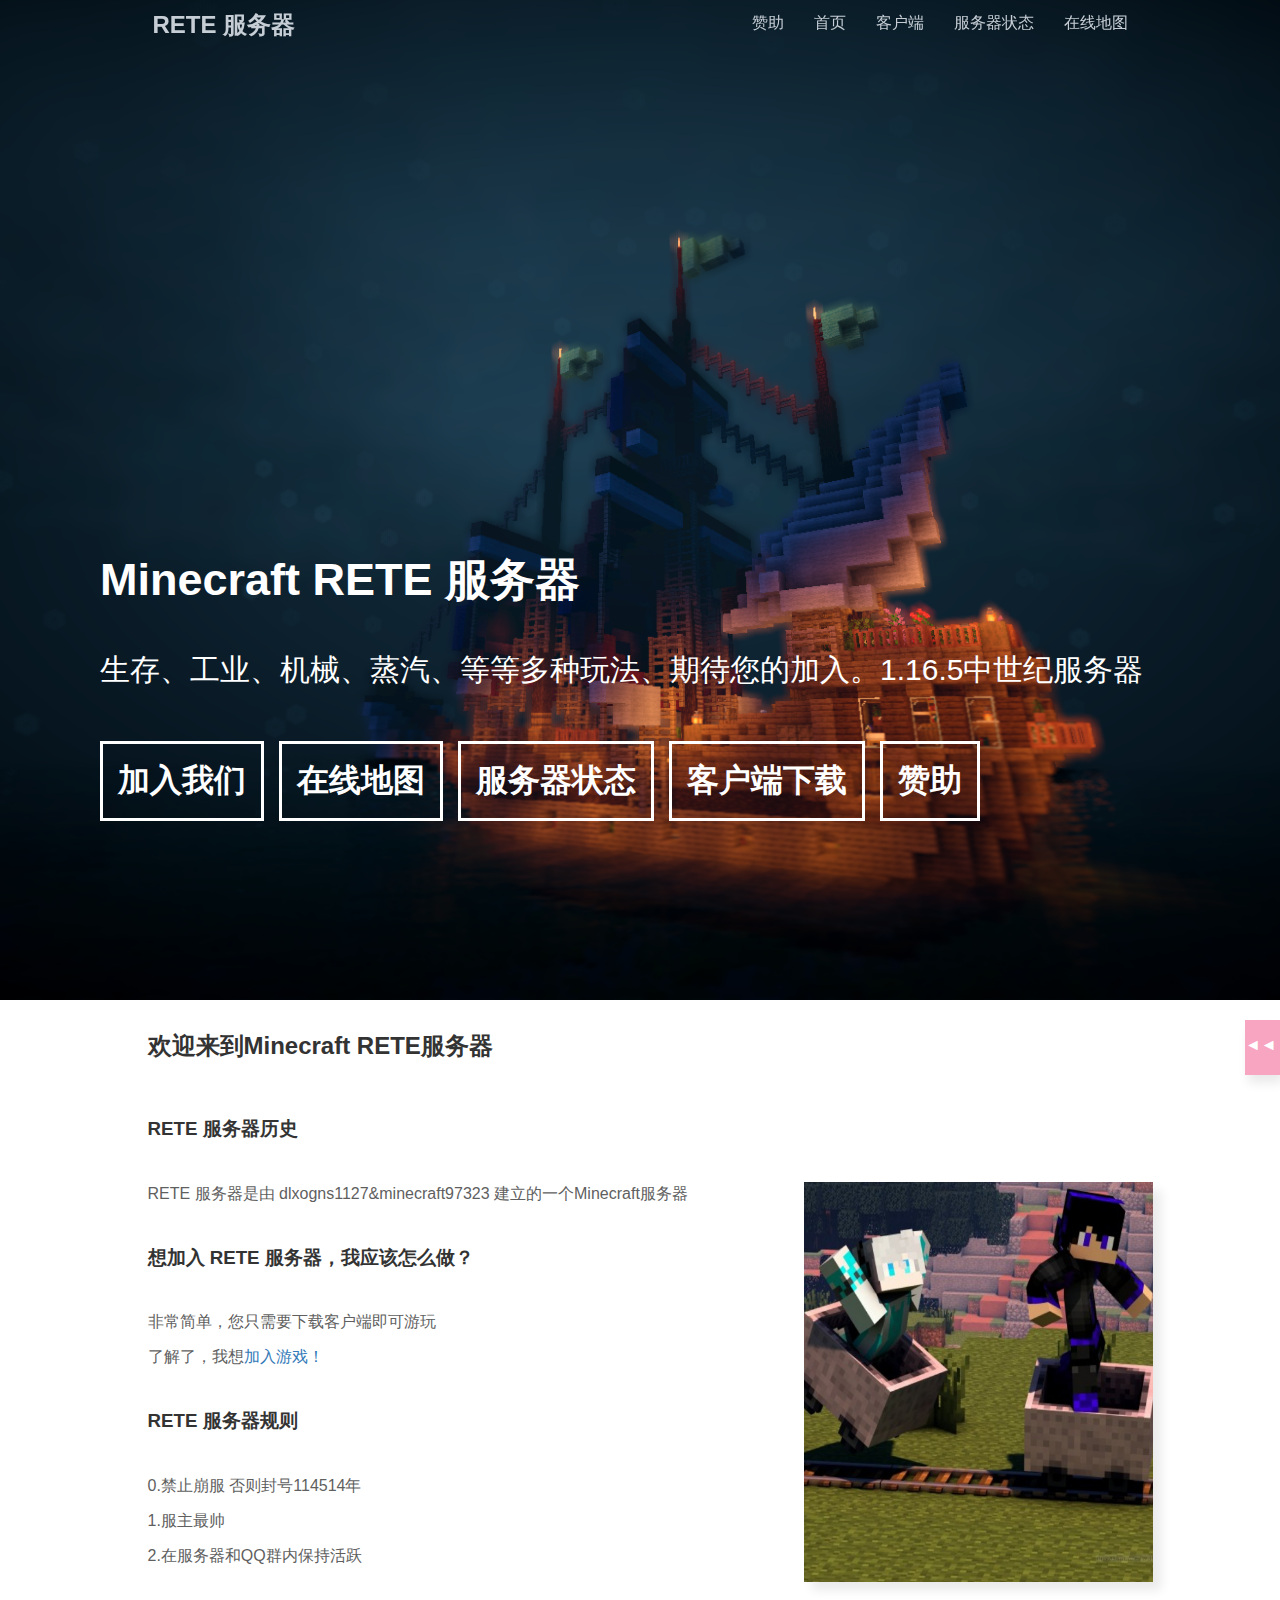
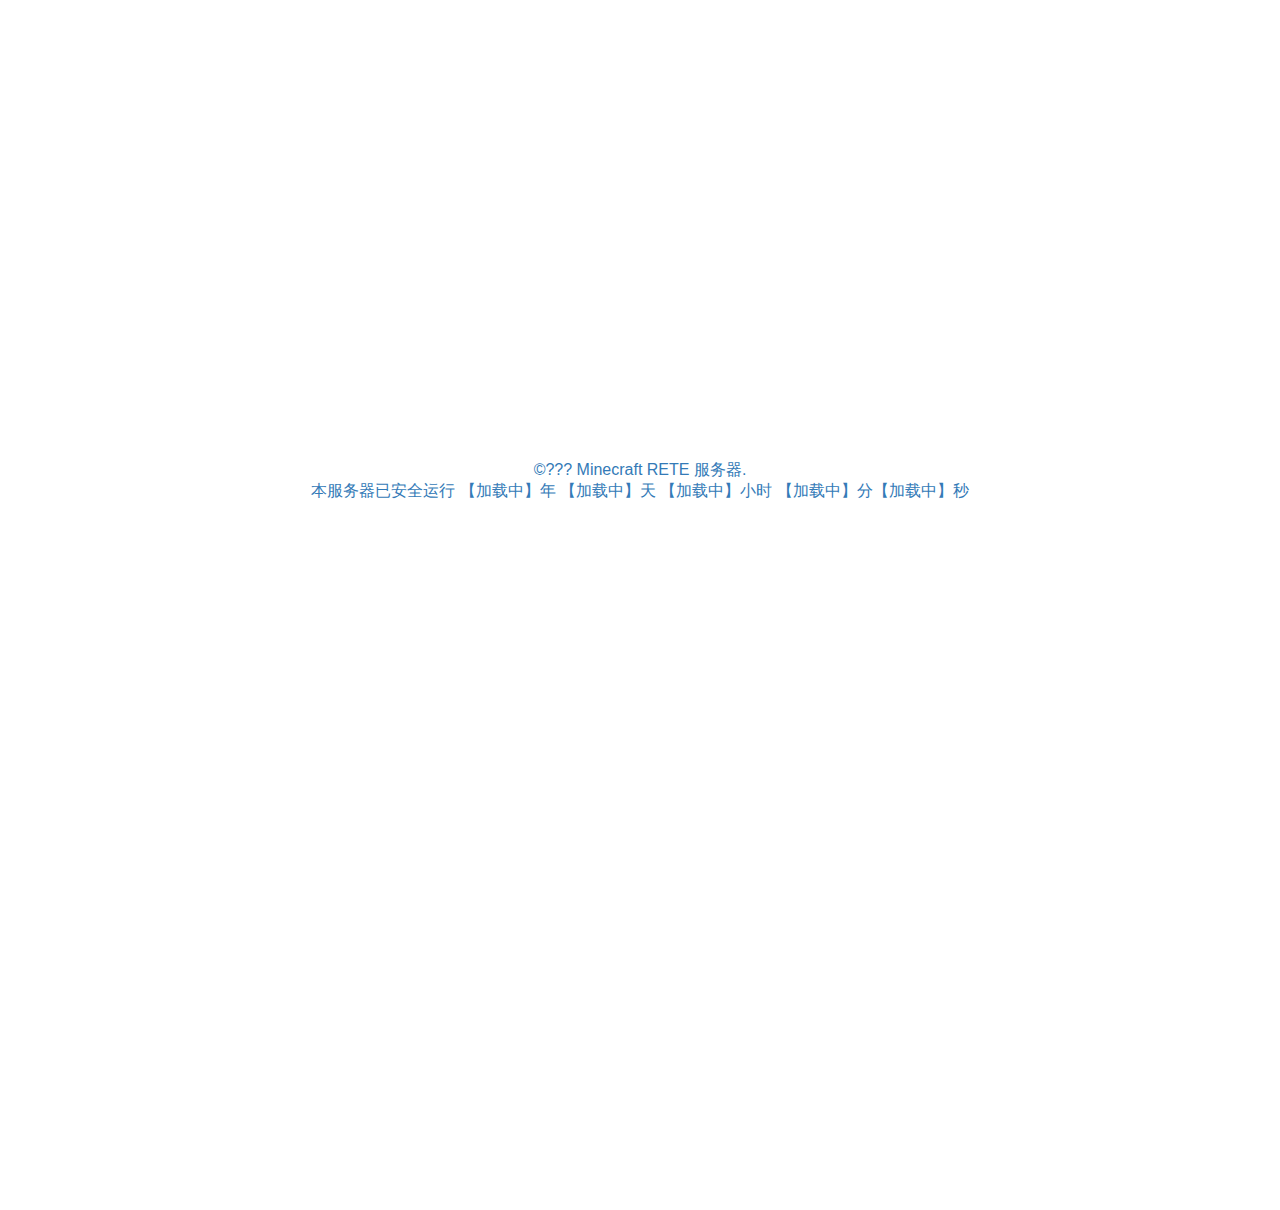
==== commit cdfe4072: "Revert "6"" ====
--- a/index.html
+++ b/index.html
@@ -1,20 +1,157 @@
-<!doctype html>
+<!DOCTYPE html>
 <html>
+
 <head>
-<meta charset="utf-8">
-<title>跑路</title>
-<meta http-equiv="refresh" content="5;url=https://bbs.mcrete.top">
+	<meta charset="utf-8">
+              <meta name="referrer" content="no-referrer" />
+	<meta name="description"
+		content="欢迎访问 Minecraft RETE 服务器官网，Minecraft RETE 服务器是一个拥有生存、工业、机械、蒸汽、等等多种玩法，期待您的加入1.16.5中世纪服务器Minecraft RETE" />
+	<meta http-equiv="X-UA-Compatible" content="IE=edge">
+	<title>主页 | Minecraft RETE 服务器</title>
+	<link rel="stylesheet" type="text/css" href="static/css/main.css">
+	<link rel="shortcut icon" href="static/images/icon.ico" type="image/x-icon">
+	<style type="text/css">
+		.loading {
+			width: 100%;
+			height: 100%;
+			z-index: 100;
+			position: fixed;
+			background: #FCFCFC;
+		}
+
+		.loading-img {
+			width: 30em;
+			height: 45em;
+			margin: auto;
+			background: url(static/images/1612704618.gif);
+		}
+
+		#menu-box {
+			position: fixed;
+			overflow: hidden;
+			width: 100%;
+			transition-duration: 0.4s;
+			height: 3.125em;
+			background: none;
+		}
+
+		.menu {
+			width: 62.8125em;
+			margin: auto;
+			height: 3.125em;
+			background: none;
+		}
+
+		.menu-item h2 a {
+			padding-top: 0.375em;
+			color: #C6CDD4;
+			transition-duration: 0.4s;
+			padding-left: 0.625em;
+			float: left;
+		}
+
+		.menu-item a {
+			padding: 0.8125em 0.9375em;
+			color: #C6CDD4;
+			float: right;
+			transition-duration: 0.4s;
+		}
+
+		.menu-item a:hover {
+			color: white;
+			font-size: 1.25em;
+		}
+
+		.menu-item h2 a:hover {
+			color: white;
+			font-size: 1.6875em;
+		}
+
+		#item-box {
+			height: 113.125em;
+			background: white;
+			overflow: hidden;
+		}
+	</style>
 </head>
 
 <body>
-<center>
-<p>&nbsp;</p>
-<p>&nbsp;</p>
-<p>&nbsp;</p>
-<p>&nbsp;</p>
-<p>&nbsp;</p>
-<p><img src="https://s2.loli.net/2023/03/25/eE8ArZkm7odJuBf.png" width="300xp" height="600xp"></p>
-<h3><p><font color="#5F9F9F">唔，人家已经跑路了啦～</font></p></h3>
-<a href="mailto:3331868032@qq.com"<h3><p><font color="#5F9F9F">联系网站管理员</font></p></h3>
-</center></body>
-</html>+	<div id="menu-box">
+		<div class="menu">
+			<div class="menu-item">
+				<h2 class="logo"><a href="/">RETE 服务器</a></h2>
+				<div class="menu-item-list">
+					<a href="http://p4.simpfun.cn:8948/">在线地图</a>
+					<a href="status.html">服务器状态</a>
+					<a href="download.html">客户端</a>
+					<a href="/">首页</a>
+					<a href="afdian.html">赞助</a>
+				</div>
+			</div>
+		</div>
+	</div>
+	<div id="banner">
+		<div class="join-buttom">
+			<div class="join-item">
+				<h2>Minecraft RETE 服务器</h2>
+				<p>生存、工业、机械、蒸汽、等等多种玩法、期待您的加入。1.16.5中世纪服务器</p>
+			</div>
+			<h1><a href="https://jq.qq.com/?_wv=1027&k=o0RFuHCW">加入我们</a></h1>
+			<h1><a href="http://p4.simpfun.cn:8948/">在线地图</a></h1>
+			<h1><a href="status.html">服务器状态</a></h1>
+			<h1><a href="download.html">客户端下载</a></h1>
+			<h1><a href="afdian.html">赞助</a></h1>
+		</div>
+	</div>
+	<div id="item-box">
+		<div class="box"><a href="https://jq.qq.com/?_wv=1027&k=o0RFuHCW">&#9668&#9668 &nbsp; &nbsp;加入我们</a></div>
+		<div class="item-page-box">
+			<div class="item-page">
+				<h2>欢迎来到Minecraft RETE服务器</h2>
+				<div class="item-font">
+					<img src="static/images/tx.jpg" alt="服务器LOGO">
+					<h3>RETE 服务器历史</h3>
+					<p>RETE 服务器是由 dlxogns1127&amp;minecraft97323 建立的一个Minecraft服务器</p>
+					<h3>想加入 RETE 服务器，我应该怎么做？</h3>
+					<p>非常简单，您只需要下载客户端即可游玩</p>
+					<p>了解了，我想<a href="download.html">加入游戏！</a></p>
+					<h3>RETE 服务器规则</h3>
+					<p>0.禁止崩服 否则封号114514年</p>
+					<p>1.服主最帅</p>
+					<p>2.在服务器和QQ群内保持活跃</p>
+				</div>
+			</div>
+		</div>
+		<div id="footer">
+			<p id="counter">
+				&copy;<span id="year">???</span>&nbsp;Minecraft RETE 服务器.<br />
+				<span id="sitetime">本服务器已安全运行 【加载中】年 【加载中】天 【加载中】小时 【加载中】分【加载中】秒</span>
+			</p>
+		</div>
+	</div>
+	<script src="https://code.jquery.com/jquery-3.6.1.js"
+		integrity="sha256-3zlB5s2uwoUzrXK3BT7AX3FyvojsraNFxCc2vC/7pNI=" crossorigin="anonymous"></script>
+	<script>
+		function scroll() {
+			var top = $("#item-box").offset().top;
+			var scrollTop = $(window).scrollTop();
+			if (scrollTop < top) {
+				$('#menu-box').css({ "background": "none" });
+				$('#menu-box').css({ "box-shadow": "none" });
+				$(".menu-item h2 a").css({ "color": "#C6CDD4" })
+				$(".menu-item a").css({ "color": "#C6CDD4" });
+			} else {
+				$("#menu-box").css({ "background": "#FFFFFF" });
+				$("#menu-box").css({ "box-shadow": "0em 0em 0.5em #EAEAEA" });
+				$(".menu-item h2 a").css({ "color": "#333333" })
+				$(".menu-item-list a").css({ "color": "#333333" });
+			}
+		}
+		$(window).on('scroll', function () {
+			scroll()
+		});
+	</script>
+	<script src="static/js/main.js"></script>
+</body>
+
+</html>
--- a/static/css/main.css
+++ b/static/css/main.css
@@ -0,0 +1,127 @@
+* {
+	margin: 0px;
+	padding: 0px;
+	font-family: "微软雅黑", Roboto, Arial, sans-serif;
+}
+
+a {
+	text-decoration: none;
+}
+
+#banner {
+	background: url(../images/5dd404628e0e2e3ee9333fbb.png);
+	background-size: cover;
+	background-position: center;
+	width: 100%;
+	height: 1000px;
+}
+
+.join-buttom {
+	padding-top: 550px;
+	padding-left: 100px;
+}
+
+.join-buttom a {
+	padding: 15px;
+	border: 3px solid white;
+	color: white;
+	margin-right: 15px;
+	float: left;
+	transition: 0.4s;
+}
+
+.join-item {
+	font-size: 1.875em;
+	color: white;
+	padding-bottom: 50px;
+}
+
+.join-item h2 {
+	margin-bottom: 40px;
+}
+
+.join-buttom a:hover {
+	color: black;
+	background: white;
+}
+
+.item-page-box {
+	padding-top: 10px;
+	width: 1005px;
+	height: 1050px;
+	margin: auto;
+	color: #5F5F5F;
+	padding-left: 20px;
+}
+
+.item-page-box hr {
+	margin-top: 20px;
+	margin-bottom: 50px;
+	height: 4px;
+	border: none;
+	background: #EBEBEB;
+}
+
+.item-page-box h2 {
+	padding: 20px 0px;
+	color: #333333;
+}
+
+.item-font h3 {
+	line-height: 5em;
+	color: #333333;
+}
+
+.item-font p {
+	line-height: 2.1875em;
+}
+
+.item-font a {
+	color: #337AB7;
+}
+
+.item-font img {
+	margin-top: 6.25em;
+	box-shadow: 0.5em 0.5em 0.625em #EAEAEA;
+	float: right;
+	height: 25em;
+	width: 21.8125em;
+}
+
+#footer {
+	padding-bottom: 40px;
+}
+
+#footer a {
+	padding-right: 20px;
+	color: #5F5F5F;
+	transition: 0.4s;
+}
+
+#footer a:hover {
+	color: #337AB7;
+}
+
+#footer p[id="counter"] {
+	color: #337AB7;
+	text-align: center;
+}
+
+.box a {
+	overflow: hidden;
+	color: white;
+	margin-top: 20px;
+	float: right;
+	background: #f8a5c2;
+	width: 25px;
+	height: 40px;
+	padding-top: 15px;
+	padding-right: 10px;
+	white-space: nowrap;
+	transition: 0.4s;
+	box-shadow: 3px 8px 10px #EAEAEA;
+}
+
+.box a:hover {
+	width: 120px;
+}